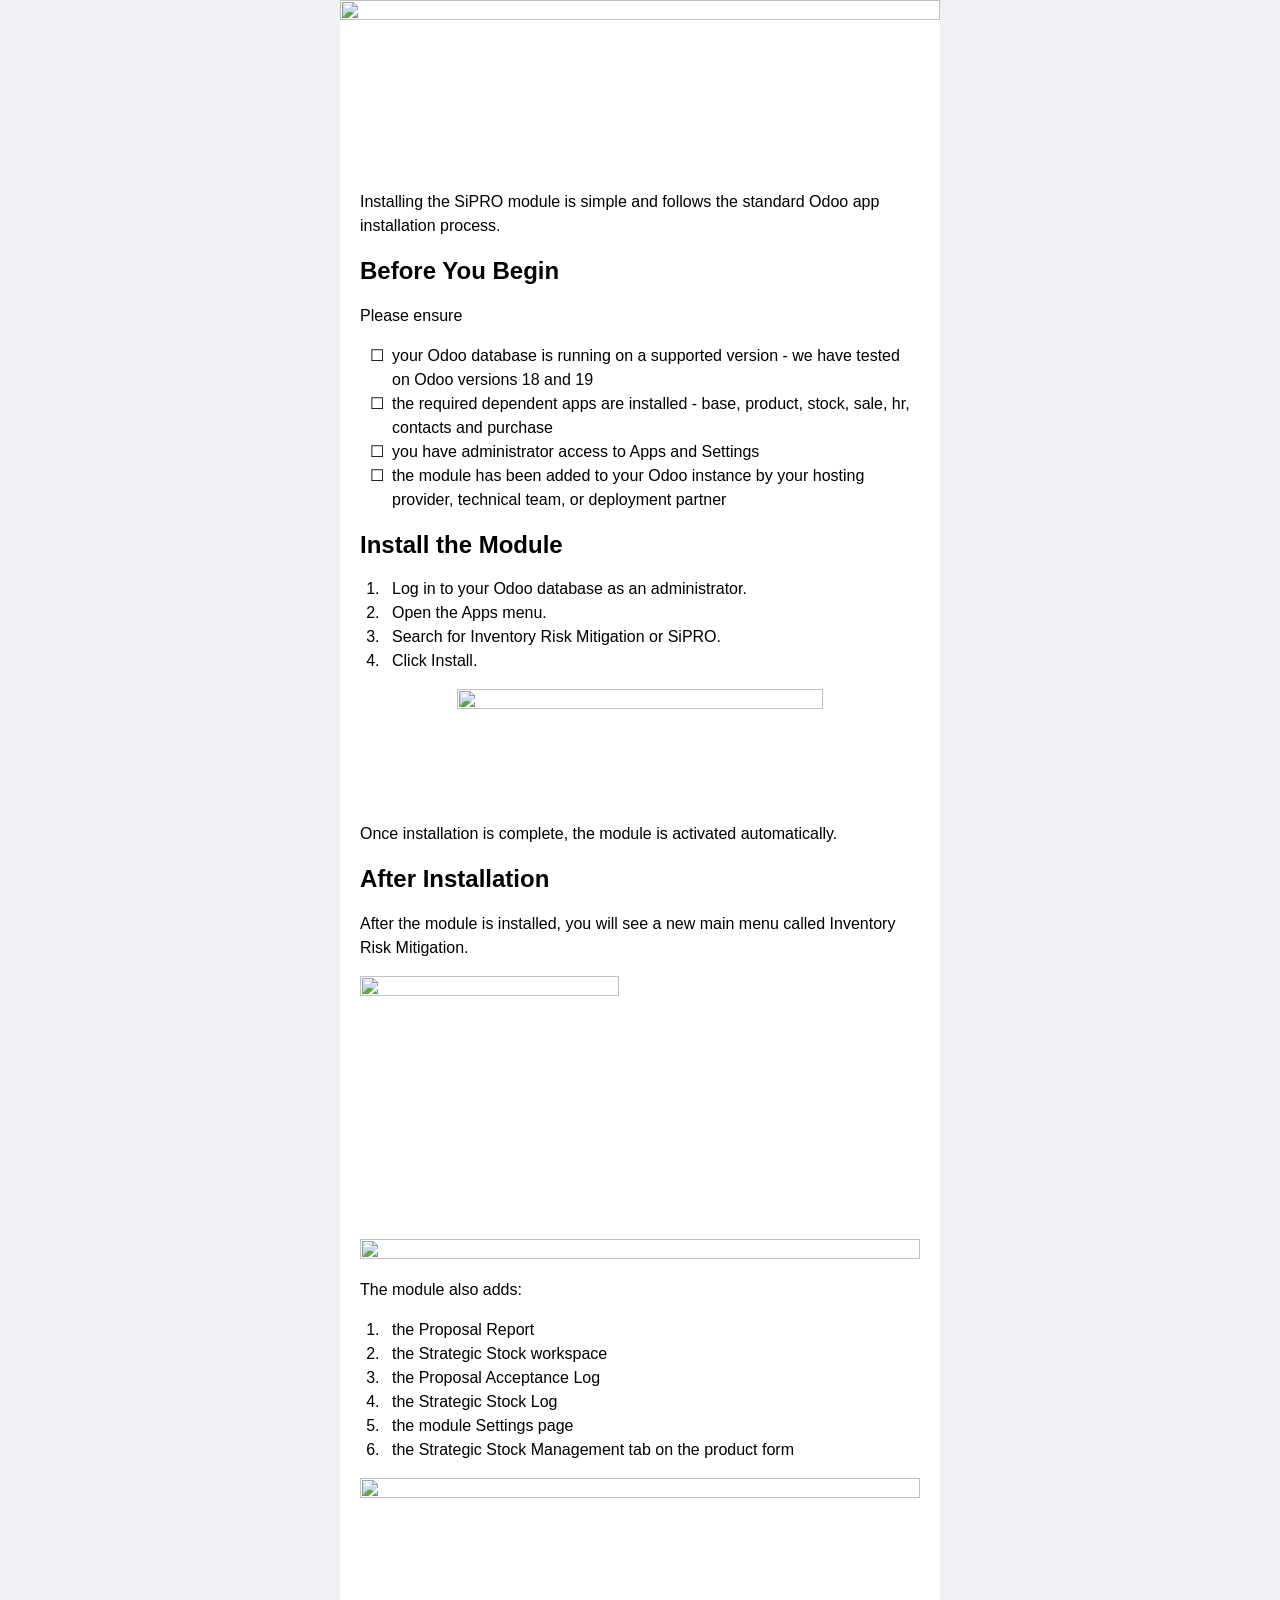
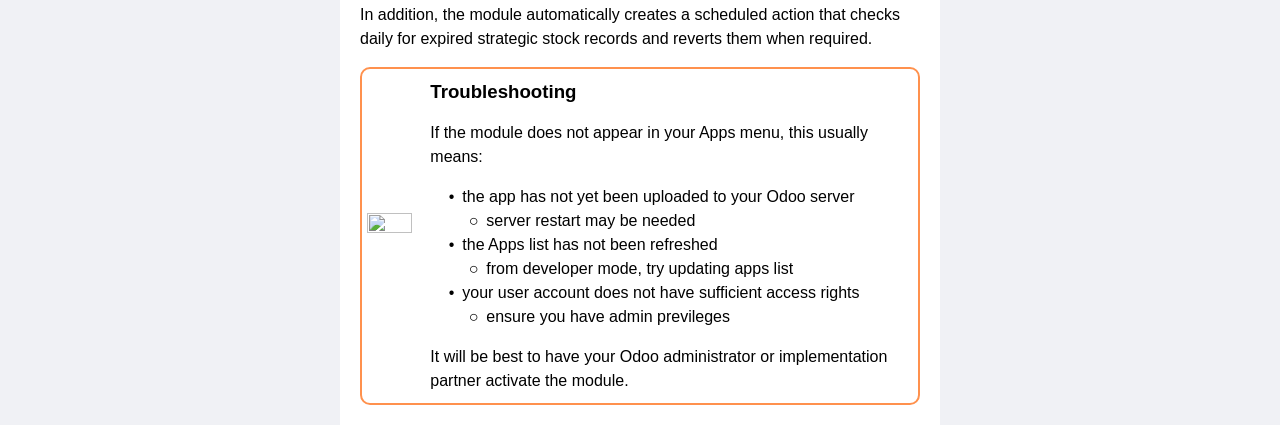
==== public/guides/installing_module_e/email.html @ 66ec364a "Rename product branding to SiPRO" ====
<!DOCTYPE html PUBLIC "-//W3C//DTD XHTML 1.0 Transitional//EN" "http://www.w3.org/TR/xhtml1/DTD/xhtml1-transitional.dtd"><html><head><meta name="viewport" content="width=device-width, initial-scale=1.0"><link rel="preload" as="image" href="images/2b8dc9aa21f59d697fc8548759fa8b4e.png"><link rel="preload" as="image" href="images/150babdbda40a6e8ee90a1a6f48cfea0.png"><link rel="preload" as="image" href="images/7f0f7cc68f9f8741a6f1b79963d22b7c.png"><link rel="preload" as="image" href="images/6cd52b0b4556d7bc89592489c4c16864.png"><link rel="preload" as="image" href="images/afed096a94f3c119e469cac077b98772.png"><link rel="preload" as="image" href="images/e63f691da85d1ae1e7b0eb950dd64ac6.gif"><meta http-equiv="Content-Type" content="text/html; charset=UTF-8"><meta name="format-detection" content="telephone=no, date=no, address=no, email=no"><meta name="x-apple-disable-message-reformatting"><meta name="keywords" content="DAHF43ki8vo, BADir1GGk30"><!--[if mso]><div>
                <noscript>
                  <xml>
                    <o:OfficeDocumentSettings>
                      <o:AllowPNG/>
                      <o:PixelsPerInch>96</o:PixelsPerInch>
                    </o:OfficeDocumentSettings>
                  </xml>
                </noscript></div><![endif]--><!--[if !mso]><!--><style>@media (max-width: 100px) {
        .layout-0 {
          display: none !important;
        }
      }
@media (max-width: 100px) and (min-width: 0px) {
        .layout-0-under-100 {
          display: table !important;
        }
      }</style><!--<![endif]--></head><body style="width:100%;-webkit-text-size-adjust:100%;text-size-adjust:100%;background-color:#f0f1f5;margin:0;padding:0"><table width="100%" border="0" cellpadding="0" cellspacing="0" bgcolor="#f0f1f5" style="background-color:#f0f1f5"><tbody><tr><td style="background-color:#f0f1f5"><!--[if mso]><center>
                    <table align="center" border="0" cellpadding="0" cellspacing="0" width="600">
                      <tbody>
                        <tr>
                          <td><![endif]--><table align="center" width="100%" border="0" cellpadding="0" cellspacing="0" role="presentation" style="max-width:600px;min-height:600px;margin:0 auto;background-color:#ffffff"><tbody><tr><td style="vertical-align:top"></td></tr><tr><td style="vertical-align:top"><table cellpadding="0" cellspacing="0" border="0" style="width:100%"><tbody><tr><td align="center"><table cellpadding="0" cellspacing="0" border="0" style="width:100%;max-width:600px"><tbody><tr><td style="width:100%;padding:0"><img src="images/2b8dc9aa21f59d697fc8548759fa8b4e.png" width="600" height="180" style="display:block;width:100%;height:auto;max-width:100%"></td></tr></tbody></table></td></tr></tbody></table></td></tr><tr><td style="vertical-align:top;padding:0px
           0px
           10px
           0px"><table align="center" width="100%" border="0" cellpadding="0" cellspacing="0" role="presentation"><tbody><tr><td style="padding:10px 0 10px 0;vertical-align:top"><table align="center" width="100%" border="0" cellpadding="0" cellspacing="0" role="presentation" style="color:#000;font-style:normal;font-weight:normal;font-size:16px;line-height:1.4;letter-spacing:0;text-align:left;direction:ltr;border-collapse:collapse;font-family:Arial, Helvetica, sans-serif;white-space:normal;word-wrap:break-word;word-break:break-word"><tbody><tr><td dir="ltr" style="font-size:16px;font-family:&quot;Canva Sans&quot;, Arial, Helvetica, sans-serif;white-space:pre-wrap;line-height:1.5;text-align:left;padding:0px 20px">Installing the SiPRO module is simple and follows the standard Odoo app installation process.<br></td></tr><tr><td style="font-size:0;height:16px" height="16">&nbsp;</td></tr><tr><td dir="ltr" style="font-size:24px;font-weight:700;font-family:&quot;Canva Sans&quot;, Arial, Helvetica, sans-serif;white-space:pre-wrap;text-align:left;padding:0px 20px">Before You Begin<br></td></tr><tr><td style="font-size:0;height:16px" height="16">&nbsp;</td></tr><tr><td dir="ltr" style="font-size:16px;font-family:&quot;Canva Sans&quot;, Arial, Helvetica, sans-serif;white-space:pre-wrap;line-height:1.5;text-align:left;padding:0px 20px">Please ensure<br></td></tr><tr><td style="font-size:0;height:16px" height="16">&nbsp;</td></tr><tr><td dir="ltr" style="line-height:1.5;text-align:left;padding:0px 20px;font-size:0"><table width="100%" cellpadding="0" cellspacing="0" style="border-collapse:collapse;font-family:Arial, Helvetica, sans-serif"><tbody><tr><td style="width:24px;vertical-align:top;padding-right:8px;text-align:right;white-space:nowrap"><span style="font-size:16px;color:#000;display:inline-block">☐︎</span></td><td style="font-size:16px;font-family:&quot;Canva Sans&quot;, Arial, Helvetica, sans-serif;white-space:pre-wrap;vertical-align:top">your Odoo database is running on a supported version - we have tested on Odoo versions 18 and 19<br></td></tr></tbody></table></td></tr><tr><td dir="ltr" style="line-height:1.5;text-align:left;padding:0px 20px;font-size:0"><table width="100%" cellpadding="0" cellspacing="0" style="border-collapse:collapse;font-family:Arial, Helvetica, sans-serif"><tbody><tr><td style="width:24px;vertical-align:top;padding-right:8px;text-align:right;white-space:nowrap"><span style="font-size:16px;color:#000;display:inline-block">☐︎</span></td><td style="font-size:16px;font-family:&quot;Canva Sans&quot;, Arial, Helvetica, sans-serif;white-space:pre-wrap;vertical-align:top">the required dependent apps are installed - base, product, stock, sale, hr, contacts and purchase<br></td></tr></tbody></table></td></tr><tr><td dir="ltr" style="line-height:1.5;text-align:left;padding:0px 20px;font-size:0"><table width="100%" cellpadding="0" cellspacing="0" style="border-collapse:collapse;font-family:Arial, Helvetica, sans-serif"><tbody><tr><td style="width:24px;vertical-align:top;padding-right:8px;text-align:right;white-space:nowrap"><span style="font-size:16px;color:#000;display:inline-block">☐︎</span></td><td style="font-size:16px;font-family:&quot;Canva Sans&quot;, Arial, Helvetica, sans-serif;white-space:pre-wrap;vertical-align:top">you have administrator access to Apps and Settings<br></td></tr></tbody></table></td></tr><tr><td dir="ltr" style="line-height:1.5;text-align:left;padding:0px 20px;font-size:0"><table width="100%" cellpadding="0" cellspacing="0" style="border-collapse:collapse;font-family:Arial, Helvetica, sans-serif"><tbody><tr><td style="width:24px;vertical-align:top;padding-right:8px;text-align:right;white-space:nowrap"><span style="font-size:16px;color:#000;display:inline-block">☐︎</span></td><td style="font-size:16px;font-family:&quot;Canva Sans&quot;, Arial, Helvetica, sans-serif;white-space:pre-wrap;vertical-align:top">the module has been added to your Odoo instance by your hosting provider, technical team, or deployment partner<br></td></tr></tbody></table></td></tr><tr><td style="font-size:0;height:16px" height="16">&nbsp;</td></tr><tr><td dir="ltr" style="font-size:24px;font-weight:700;font-family:&quot;Canva Sans&quot;, Arial, Helvetica, sans-serif;white-space:pre-wrap;text-align:left;padding:0px 20px">Install the Module<br></td></tr><tr><td style="font-size:0;height:16px" height="16">&nbsp;</td></tr><tr><td dir="ltr" style="line-height:1.5;text-align:left;padding:0px 20px;font-size:0"><table width="100%" cellpadding="0" cellspacing="0" style="border-collapse:collapse;font-family:Arial, Helvetica, sans-serif"><tbody><tr><td style="width:24px;vertical-align:top;padding-right:8px;text-align:right;white-space:nowrap"><span style="font-size:16px;color:#000;display:inline-block">1.&nbsp;</span></td><td style="font-size:16px;font-family:&quot;Canva Sans&quot;, Arial, Helvetica, sans-serif;white-space:pre-wrap;vertical-align:top">Log in to your Odoo database as an administrator.<br></td></tr></tbody></table></td></tr><tr><td dir="ltr" style="line-height:1.5;text-align:left;padding:0px 20px;font-size:0"><table width="100%" cellpadding="0" cellspacing="0" style="border-collapse:collapse;font-family:Arial, Helvetica, sans-serif"><tbody><tr><td style="width:24px;vertical-align:top;padding-right:8px;text-align:right;white-space:nowrap"><span style="font-size:16px;color:#000;display:inline-block">2.&nbsp;</span></td><td style="font-size:16px;font-family:&quot;Canva Sans&quot;, Arial, Helvetica, sans-serif;white-space:pre-wrap;vertical-align:top">Open the Apps menu.<br></td></tr></tbody></table></td></tr><tr><td dir="ltr" style="line-height:1.5;text-align:left;padding:0px 20px;font-size:0"><table width="100%" cellpadding="0" cellspacing="0" style="border-collapse:collapse;font-family:Arial, Helvetica, sans-serif"><tbody><tr><td style="width:24px;vertical-align:top;padding-right:8px;text-align:right;white-space:nowrap"><span style="font-size:16px;color:#000;display:inline-block">3.&nbsp;</span></td><td style="font-size:16px;font-family:&quot;Canva Sans&quot;, Arial, Helvetica, sans-serif;white-space:pre-wrap;vertical-align:top">Search for Inventory Risk Mitigation or SiPRO.<br></td></tr></tbody></table></td></tr><tr><td dir="ltr" style="line-height:1.5;text-align:left;padding:0px 20px;font-size:0"><table width="100%" cellpadding="0" cellspacing="0" style="border-collapse:collapse;font-family:Arial, Helvetica, sans-serif"><tbody><tr><td style="width:24px;vertical-align:top;padding-right:8px;text-align:right;white-space:nowrap"><span style="font-size:16px;color:#000;display:inline-block">4.&nbsp;</span></td><td style="font-size:16px;font-family:&quot;Canva Sans&quot;, Arial, Helvetica, sans-serif;white-space:pre-wrap;vertical-align:top">Click Install.<br></td></tr></tbody></table></td></tr><tr><td style="font-size:0;height:16px" height="16">&nbsp;</td></tr><tr><td style="padding:0px 20px"><table cellpadding="0" cellspacing="0" border="0" style="width:100%"><tbody><tr><td align="center"><table cellpadding="0" cellspacing="0" border="0" style="width:100%;max-width:366px"><tbody><tr><td style="width:100%;padding:20 0"><img src="images/150babdbda40a6e8ee90a1a6f48cfea0.png" width="366" height="117" style="display:block;width:100%;height:auto;max-width:100%"></td></tr></tbody></table></td></tr></tbody></table></td></tr><tr><td style="font-size:0;height:16px" height="16">&nbsp;</td></tr><tr><td dir="ltr" style="font-size:16px;font-family:&quot;Canva Sans&quot;, Arial, Helvetica, sans-serif;white-space:pre-wrap;line-height:1.5;text-align:left;padding:0px 20px">Once installation is complete, the module is activated automatically.<br></td></tr><tr><td style="font-size:0;height:16px" height="16">&nbsp;</td></tr><tr><td dir="ltr" style="font-size:24px;font-weight:700;font-family:&quot;Canva Sans&quot;, Arial, Helvetica, sans-serif;white-space:pre-wrap;text-align:left;padding:0px 20px">After Installation<br></td></tr><tr><td style="font-size:0;height:16px" height="16">&nbsp;</td></tr><tr><td dir="ltr" style="font-size:16px;font-family:&quot;Canva Sans&quot;, Arial, Helvetica, sans-serif;white-space:pre-wrap;line-height:1.5;text-align:left;padding:0px 20px">After the module is installed, you will see a new main menu called Inventory Risk Mitigation.<br></td></tr><tr><td style="font-size:0;height:16px" height="16">&nbsp;</td></tr><tr><td style="padding:0px 20px"><table cellpadding="0" cellspacing="0" border="0" style="width:100%"><tbody><tr><td align="left"><table cellpadding="0" cellspacing="0" border="0" style="width:100%;max-width:259px"><tbody><tr><td style="width:100%;padding:20 0"><img src="images/7f0f7cc68f9f8741a6f1b79963d22b7c.png" width="259" height="247" style="display:block;width:100%;height:auto;max-width:100%"></td></tr></tbody></table></td></tr></tbody></table></td></tr><tr><td style="font-size:0;height:16px" height="16">&nbsp;</td></tr><tr><td style="padding:0px 20px"><table cellpadding="0" cellspacing="0" border="0" style="width:100%"><tbody><tr><td align="center"><table cellpadding="0" cellspacing="0" border="0" style="width:100%;max-width:560px"><tbody><tr><td style="width:100%;padding:0"><img src="images/6cd52b0b4556d7bc89592489c4c16864.png" width="560" height="23" style="display:block;width:100%;height:auto;max-width:100%"></td></tr></tbody></table></td></tr></tbody></table></td></tr><tr><td style="font-size:0;height:16px" height="16">&nbsp;</td></tr><tr><td dir="ltr" style="font-size:16px;font-family:&quot;Canva Sans&quot;, Arial, Helvetica, sans-serif;white-space:pre-wrap;line-height:1.5;text-align:left;padding:0px 20px">The module also adds:<br></td></tr><tr><td style="font-size:0;height:16px" height="16">&nbsp;</td></tr><tr><td dir="ltr" style="line-height:1.5;text-align:left;padding:0px 20px;font-size:0"><table width="100%" cellpadding="0" cellspacing="0" style="border-collapse:collapse;font-family:Arial, Helvetica, sans-serif"><tbody><tr><td style="width:24px;vertical-align:top;padding-right:8px;text-align:right;white-space:nowrap"><span style="font-size:16px;color:#000;display:inline-block">1.&nbsp;</span></td><td style="font-size:16px;font-family:&quot;Canva Sans&quot;, Arial, Helvetica, sans-serif;white-space:pre-wrap;vertical-align:top">the Proposal Report<br></td></tr></tbody></table></td></tr><tr><td dir="ltr" style="line-height:1.5;text-align:left;padding:0px 20px;font-size:0"><table width="100%" cellpadding="0" cellspacing="0" style="border-collapse:collapse;font-family:Arial, Helvetica, sans-serif"><tbody><tr><td style="width:24px;vertical-align:top;padding-right:8px;text-align:right;white-space:nowrap"><span style="font-size:16px;color:#000;display:inline-block">2.&nbsp;</span></td><td style="font-size:16px;font-family:&quot;Canva Sans&quot;, Arial, Helvetica, sans-serif;white-space:pre-wrap;vertical-align:top">the Strategic Stock workspace<br></td></tr></tbody></table></td></tr><tr><td dir="ltr" style="line-height:1.5;text-align:left;padding:0px 20px;font-size:0"><table width="100%" cellpadding="0" cellspacing="0" style="border-collapse:collapse;font-family:Arial, Helvetica, sans-serif"><tbody><tr><td style="width:24px;vertical-align:top;padding-right:8px;text-align:right;white-space:nowrap"><span style="font-size:16px;color:#000;display:inline-block">3.&nbsp;</span></td><td style="font-size:16px;font-family:&quot;Canva Sans&quot;, Arial, Helvetica, sans-serif;white-space:pre-wrap;vertical-align:top">the Proposal Acceptance Log<br></td></tr></tbody></table></td></tr><tr><td dir="ltr" style="line-height:1.5;text-align:left;padding:0px 20px;font-size:0"><table width="100%" cellpadding="0" cellspacing="0" style="border-collapse:collapse;font-family:Arial, Helvetica, sans-serif"><tbody><tr><td style="width:24px;vertical-align:top;padding-right:8px;text-align:right;white-space:nowrap"><span style="font-size:16px;color:#000;display:inline-block">4.&nbsp;</span></td><td style="font-size:16px;font-family:&quot;Canva Sans&quot;, Arial, Helvetica, sans-serif;white-space:pre-wrap;vertical-align:top">the Strategic Stock Log<br></td></tr></tbody></table></td></tr><tr><td dir="ltr" style="line-height:1.5;text-align:left;padding:0px 20px;font-size:0"><table width="100%" cellpadding="0" cellspacing="0" style="border-collapse:collapse;font-family:Arial, Helvetica, sans-serif"><tbody><tr><td style="width:24px;vertical-align:top;padding-right:8px;text-align:right;white-space:nowrap"><span style="font-size:16px;color:#000;display:inline-block">5.&nbsp;</span></td><td style="font-size:16px;font-family:&quot;Canva Sans&quot;, Arial, Helvetica, sans-serif;white-space:pre-wrap;vertical-align:top">the module Settings page<br></td></tr></tbody></table></td></tr><tr><td dir="ltr" style="line-height:1.5;text-align:left;padding:0px 20px;font-size:0"><table width="100%" cellpadding="0" cellspacing="0" style="border-collapse:collapse;font-family:Arial, Helvetica, sans-serif"><tbody><tr><td style="width:24px;vertical-align:top;padding-right:8px;text-align:right;white-space:nowrap"><span style="font-size:16px;color:#000;display:inline-block">6.&nbsp;</span></td><td style="font-size:16px;font-family:&quot;Canva Sans&quot;, Arial, Helvetica, sans-serif;white-space:pre-wrap;vertical-align:top">the Strategic Stock Management tab on the product form<br></td></tr></tbody></table></td></tr><tr><td style="font-size:0;height:16px" height="16">&nbsp;</td></tr><tr><td style="padding:0px 20px"><table cellpadding="0" cellspacing="0" border="0" style="width:100%"><tbody><tr><td align="center"><table cellpadding="0" cellspacing="0" border="0" style="width:100%;max-width:560px"><tbody><tr><td style="width:100%;padding:0"><img src="images/afed096a94f3c119e469cac077b98772.png" width="560" height="109" style="display:block;width:100%;height:auto;max-width:100%"></td></tr></tbody></table></td></tr></tbody></table></td></tr><tr><td style="font-size:0;height:16px" height="16">&nbsp;</td></tr><tr><td dir="ltr" style="font-size:16px;font-family:&quot;Canva Sans&quot;, Arial, Helvetica, sans-serif;white-space:pre-wrap;line-height:1.5;text-align:left;padding:0px 20px">In addition, the module automatically creates a scheduled action that checks daily for expired strategic stock records and reverts them when required.<br></td></tr><tr><td style="font-size:0;height:16px" height="16">&nbsp;</td></tr><tr><td style="padding:0px 20px"><table border="0" cellpadding="0" cellspacing="0" class="layout-0" align="center" style="display:table;border-spacing:0px;border-collapse:separate;width:100%;max-width:100%;table-layout:fixed;margin:0 auto;border-top:2px solid #ff914d;border-bottom:2px solid #ff914d;border-left:2px solid #ff914d;border-right:2px solid #ff914d;border-top-left-radius:10px;border-top-right-radius:10px;border-bottom-left-radius:10px;border-bottom-right-radius:10px"><tbody><tr><td style="text-align:center"><table border="0" cellpadding="0" cellspacing="0" style="border-spacing:0px;border-collapse:separate;width:100%;max-width:560px;table-layout:fixed;margin:0 auto"><tbody><tr><td width="9.95%" style="width:9.95%;box-sizing:border-box;vertical-align:middle;border-top-left-radius:0;border-top-right-radius:0;border-bottom-left-radius:0;border-bottom-right-radius:0"><table border="0" cellpadding="0" cellspacing="0" style="border-spacing:0px;border-collapse:separate;width:100%;table-layout:fixed"><tbody><tr><td style="padding:5px"><table align="center" width="100%" border="0" cellpadding="0" cellspacing="0" role="presentation" style="color:#000;font-style:normal;font-weight:normal;font-size:16px;line-height:1.4;letter-spacing:0;text-align:left;direction:ltr;border-collapse:collapse;font-family:Arial, Helvetica, sans-serif;white-space:normal;word-wrap:break-word;word-break:break-word"><tbody><tr><td><table cellpadding="0" cellspacing="0" border="0" style="width:100%"><tbody><tr><td align="center"><table cellpadding="0" cellspacing="0" border="0" style="width:100%;max-width:46px"><tbody><tr><td style="width:100%;padding:0"><img src="images/e63f691da85d1ae1e7b0eb950dd64ac6.gif" width="46" height="46" style="display:block;width:100%;height:auto;max-width:100%"></td></tr></tbody></table></td></tr></tbody></table></td></tr></tbody></table></td></tr></tbody></table></td><td width="3" style="width:3px;box-sizing:border-box;font-size:0">&nbsp;</td><td width="89.52%" style="width:89.52%;box-sizing:border-box;vertical-align:middle;border-top-left-radius:0;border-top-right-radius:0;border-bottom-left-radius:0;border-bottom-right-radius:0"><table border="0" cellpadding="0" cellspacing="0" style="border-spacing:0px;border-collapse:separate;width:100%;table-layout:fixed"><tbody><tr><td style="padding:10px"><table align="center" width="100%" border="0" cellpadding="0" cellspacing="0" role="presentation" style="color:#000;font-style:normal;font-weight:normal;font-size:16px;line-height:1.4;letter-spacing:0;text-align:left;direction:ltr;border-collapse:collapse;font-family:Arial, Helvetica, sans-serif;white-space:normal;word-wrap:break-word;word-break:break-word"><tbody><tr><td dir="ltr" style="font-size:18.6667px;font-weight:700;font-family:&quot;Canva Sans&quot;, Arial, Helvetica, sans-serif;white-space:pre-wrap;text-align:left">Troubleshooting<br></td></tr><tr><td style="font-size:0;height:16px" height="16">&nbsp;</td></tr><tr><td dir="ltr" style="font-size:16px;font-family:&quot;Canva Sans&quot;, Arial, Helvetica, sans-serif;white-space:pre-wrap;line-height:1.5;text-align:left">If the module does not appear in your Apps menu, this usually means:<br></td></tr><tr><td style="font-size:0;height:16px" height="16">&nbsp;</td></tr><tr><td dir="ltr" style="line-height:1.5;text-align:left;font-size:0"><table width="100%" cellpadding="0" cellspacing="0" style="border-collapse:collapse;font-family:Arial, Helvetica, sans-serif"><tbody><tr><td style="width:24px;vertical-align:top;padding-right:8px;text-align:right;white-space:nowrap"><span style="font-size:16px;color:#000;display:inline-block">•</span></td><td style="font-size:16px;font-family:&quot;Canva Sans&quot;, Arial, Helvetica, sans-serif;white-space:pre-wrap;vertical-align:top">the app has not yet been uploaded to your Odoo server<br></td></tr></tbody></table></td></tr><tr><td dir="ltr" style="line-height:1.5;text-align:left;padding:0px 0px 0px 24px;font-size:0"><table width="100%" cellpadding="0" cellspacing="0" style="border-collapse:collapse;font-family:Arial, Helvetica, sans-serif"><tbody><tr><td style="width:24px;vertical-align:top;padding-right:8px;text-align:right;white-space:nowrap"><span style="font-size:16px;color:#000;display:inline-block">○</span></td><td style="font-size:16px;font-family:&quot;Canva Sans&quot;, Arial, Helvetica, sans-serif;white-space:pre-wrap;vertical-align:top">server restart may be needed<br></td></tr></tbody></table></td></tr><tr><td dir="ltr" style="line-height:1.5;text-align:left;font-size:0"><table width="100%" cellpadding="0" cellspacing="0" style="border-collapse:collapse;font-family:Arial, Helvetica, sans-serif"><tbody><tr><td style="width:24px;vertical-align:top;padding-right:8px;text-align:right;white-space:nowrap"><span style="font-size:16px;color:#000;display:inline-block">•</span></td><td style="font-size:16px;font-family:&quot;Canva Sans&quot;, Arial, Helvetica, sans-serif;white-space:pre-wrap;vertical-align:top">the Apps list has not been refreshed<br></td></tr></tbody></table></td></tr><tr><td dir="ltr" style="line-height:1.5;text-align:left;padding:0px 0px 0px 24px;font-size:0"><table width="100%" cellpadding="0" cellspacing="0" style="border-collapse:collapse;font-family:Arial, Helvetica, sans-serif"><tbody><tr><td style="width:24px;vertical-align:top;padding-right:8px;text-align:right;white-space:nowrap"><span style="font-size:16px;color:#000;display:inline-block">○</span></td><td style="font-size:16px;font-family:&quot;Canva Sans&quot;, Arial, Helvetica, sans-serif;white-space:pre-wrap;vertical-align:top">from developer mode, try updating apps list<br></td></tr></tbody></table></td></tr><tr><td dir="ltr" style="line-height:1.5;text-align:left;font-size:0"><table width="100%" cellpadding="0" cellspacing="0" style="border-collapse:collapse;font-family:Arial, Helvetica, sans-serif"><tbody><tr><td style="width:24px;vertical-align:top;padding-right:8px;text-align:right;white-space:nowrap"><span style="font-size:16px;color:#000;display:inline-block">•</span></td><td style="font-size:16px;font-family:&quot;Canva Sans&quot;, Arial, Helvetica, sans-serif;white-space:pre-wrap;vertical-align:top">your user account does not have sufficient access rights<br></td></tr></tbody></table></td></tr><tr><td dir="ltr" style="line-height:1.5;text-align:left;padding:0px 0px 0px 24px;font-size:0"><table width="100%" cellpadding="0" cellspacing="0" style="border-collapse:collapse;font-family:Arial, Helvetica, sans-serif"><tbody><tr><td style="width:24px;vertical-align:top;padding-right:8px;text-align:right;white-space:nowrap"><span style="font-size:16px;color:#000;display:inline-block">○</span></td><td style="font-size:16px;font-family:&quot;Canva Sans&quot;, Arial, Helvetica, sans-serif;white-space:pre-wrap;vertical-align:top">ensure you have admin previleges<br></td></tr></tbody></table></td></tr><tr><td style="font-size:0;height:16px" height="16">&nbsp;</td></tr><tr><td dir="ltr" style="font-size:16px;font-family:&quot;Canva Sans&quot;, Arial, Helvetica, sans-serif;white-space:pre-wrap;line-height:1.5;text-align:left">It will be best to have your Odoo administrator or implementation partner activate the module.<br></td></tr></tbody></table></td></tr></tbody></table></td></tr></tbody></table></td></tr></tbody></table><!--[if !mso]><!--><table border="0" cellpadding="0" cellspacing="0" class="layout-0-under-100" align="center" style="display:none;border-spacing:0px;border-collapse:separate;width:100%;max-width:100%;table-layout:fixed;margin:0 auto;border-top:2px solid #ff914d;border-bottom:2px solid #ff914d;border-left:2px solid #ff914d;border-right:2px solid #ff914d;border-top-left-radius:10px;border-top-right-radius:10px;border-bottom-left-radius:10px;border-bottom-right-radius:10px"><tbody><tr><td style="text-align:center"><table border="0" cellpadding="0" cellspacing="0" style="border-spacing:0px;border-collapse:separate;width:100%;max-width:100px;table-layout:fixed;margin:0 auto"><tbody><tr><td width="100.00%" style="width:100.00%;box-sizing:border-box;vertical-align:middle;border-top-left-radius:0;border-top-right-radius:0;border-bottom-left-radius:0;border-bottom-right-radius:0"><table border="0" cellpadding="0" cellspacing="0" style="border-spacing:0px;border-collapse:separate;width:100%;table-layout:fixed"><tbody><tr><td style="padding:5px"><table align="center" width="100%" border="0" cellpadding="0" cellspacing="0" role="presentation" style="color:#000;font-style:normal;font-weight:normal;font-size:16px;line-height:1.4;letter-spacing:0;text-align:left;direction:ltr;border-collapse:collapse;font-family:Arial, Helvetica, sans-serif;white-space:normal;word-wrap:break-word;word-break:break-word"><tbody><tr><td><table cellpadding="0" cellspacing="0" border="0" style="width:100%"><tbody><tr><td align="center"><table cellpadding="0" cellspacing="0" border="0" style="width:100%;max-width:90px"><tbody><tr><td style="width:100%;padding:0"><img src="images/e63f691da85d1ae1e7b0eb950dd64ac6.gif" width="90" height="90" style="display:block;width:100%;height:auto;max-width:100%"></td></tr></tbody></table></td></tr></tbody></table></td></tr></tbody></table></td></tr></tbody></table></td></tr><tr><td style="font-size:0;height:3px" height="3">&nbsp;</td></tr><tr><td width="100.00%" style="width:100.00%;box-sizing:border-box;vertical-align:middle;border-top-left-radius:0;border-top-right-radius:0;border-bottom-left-radius:0;border-bottom-right-radius:0"><table border="0" cellpadding="0" cellspacing="0" style="border-spacing:0px;border-collapse:separate;width:100%;table-layout:fixed"><tbody><tr><td style="padding:10px"><table align="center" width="100%" border="0" cellpadding="0" cellspacing="0" role="presentation" style="color:#000;font-style:normal;font-weight:normal;font-size:16px;line-height:1.4;letter-spacing:0;text-align:left;direction:ltr;border-collapse:collapse;font-family:Arial, Helvetica, sans-serif;white-space:normal;word-wrap:break-word;word-break:break-word"><tbody><tr><td dir="ltr" style="font-size:18.6667px;font-weight:700;font-family:&quot;Canva Sans&quot;, Arial, Helvetica, sans-serif;white-space:pre-wrap;text-align:left">Troubleshooting<br></td></tr><tr><td style="font-size:0;height:16px" height="16">&nbsp;</td></tr><tr><td dir="ltr" style="font-size:16px;font-family:&quot;Canva Sans&quot;, Arial, Helvetica, sans-serif;white-space:pre-wrap;line-height:1.5;text-align:left">If the module does not appear in your Apps menu, this usually means:<br></td></tr><tr><td style="font-size:0;height:16px" height="16">&nbsp;</td></tr><tr><td dir="ltr" style="line-height:1.5;text-align:left;font-size:0"><table width="100%" cellpadding="0" cellspacing="0" style="border-collapse:collapse;font-family:Arial, Helvetica, sans-serif"><tbody><tr><td style="width:24px;vertical-align:top;padding-right:8px;text-align:right;white-space:nowrap"><span style="font-size:16px;color:#000;display:inline-block">•</span></td><td style="font-size:16px;font-family:&quot;Canva Sans&quot;, Arial, Helvetica, sans-serif;white-space:pre-wrap;vertical-align:top">the app has not yet been uploaded to your Odoo server<br></td></tr></tbody></table></td></tr><tr><td dir="ltr" style="line-height:1.5;text-align:left;padding:0px 0px 0px 24px;font-size:0"><table width="100%" cellpadding="0" cellspacing="0" style="border-collapse:collapse;font-family:Arial, Helvetica, sans-serif"><tbody><tr><td style="width:24px;vertical-align:top;padding-right:8px;text-align:right;white-space:nowrap"><span style="font-size:16px;color:#000;display:inline-block">○</span></td><td style="font-size:16px;font-family:&quot;Canva Sans&quot;, Arial, Helvetica, sans-serif;white-space:pre-wrap;vertical-align:top">server restart may be needed<br></td></tr></tbody></table></td></tr><tr><td dir="ltr" style="line-height:1.5;text-align:left;font-size:0"><table width="100%" cellpadding="0" cellspacing="0" style="border-collapse:collapse;font-family:Arial, Helvetica, sans-serif"><tbody><tr><td style="width:24px;vertical-align:top;padding-right:8px;text-align:right;white-space:nowrap"><span style="font-size:16px;color:#000;display:inline-block">•</span></td><td style="font-size:16px;font-family:&quot;Canva Sans&quot;, Arial, Helvetica, sans-serif;white-space:pre-wrap;vertical-align:top">the Apps list has not been refreshed<br></td></tr></tbody></table></td></tr><tr><td dir="ltr" style="line-height:1.5;text-align:left;padding:0px 0px 0px 24px;font-size:0"><table width="100%" cellpadding="0" cellspacing="0" style="border-collapse:collapse;font-family:Arial, Helvetica, sans-serif"><tbody><tr><td style="width:24px;vertical-align:top;padding-right:8px;text-align:right;white-space:nowrap"><span style="font-size:16px;color:#000;display:inline-block">○</span></td><td style="font-size:16px;font-family:&quot;Canva Sans&quot;, Arial, Helvetica, sans-serif;white-space:pre-wrap;vertical-align:top">from developer mode, try updating apps list<br></td></tr></tbody></table></td></tr><tr><td dir="ltr" style="line-height:1.5;text-align:left;font-size:0"><table width="100%" cellpadding="0" cellspacing="0" style="border-collapse:collapse;font-family:Arial, Helvetica, sans-serif"><tbody><tr><td style="width:24px;vertical-align:top;padding-right:8px;text-align:right;white-space:nowrap"><span style="font-size:16px;color:#000;display:inline-block">•</span></td><td style="font-size:16px;font-family:&quot;Canva Sans&quot;, Arial, Helvetica, sans-serif;white-space:pre-wrap;vertical-align:top">your user account does not have sufficient access rights<br></td></tr></tbody></table></td></tr><tr><td dir="ltr" style="line-height:1.5;text-align:left;padding:0px 0px 0px 24px;font-size:0"><table width="100%" cellpadding="0" cellspacing="0" style="border-collapse:collapse;font-family:Arial, Helvetica, sans-serif"><tbody><tr><td style="width:24px;vertical-align:top;padding-right:8px;text-align:right;white-space:nowrap"><span style="font-size:16px;color:#000;display:inline-block">○</span></td><td style="font-size:16px;font-family:&quot;Canva Sans&quot;, Arial, Helvetica, sans-serif;white-space:pre-wrap;vertical-align:top">ensure you have admin previleges<br></td></tr></tbody></table></td></tr><tr><td style="font-size:0;height:16px" height="16">&nbsp;</td></tr><tr><td dir="ltr" style="font-size:16px;font-family:&quot;Canva Sans&quot;, Arial, Helvetica, sans-serif;white-space:pre-wrap;line-height:1.5;text-align:left">It will be best to have your Odoo administrator or implementation partner activate the module.<br></td></tr></tbody></table></td></tr></tbody></table></td></tr></tbody></table></td></tr></tbody></table><!--<![endif]--></td></tr></tbody></table></td></tr></tbody></table></td></tr><tr><td height="100%" style="height:100%;font-size:0;line-height:0" aria-hidden="true">&nbsp;</td></tr></tbody></table><!--[if mso]></td>
                </tr>
              </tbody>
            </table>
          </center><![endif]--></td></tr></tbody></table></body></html>
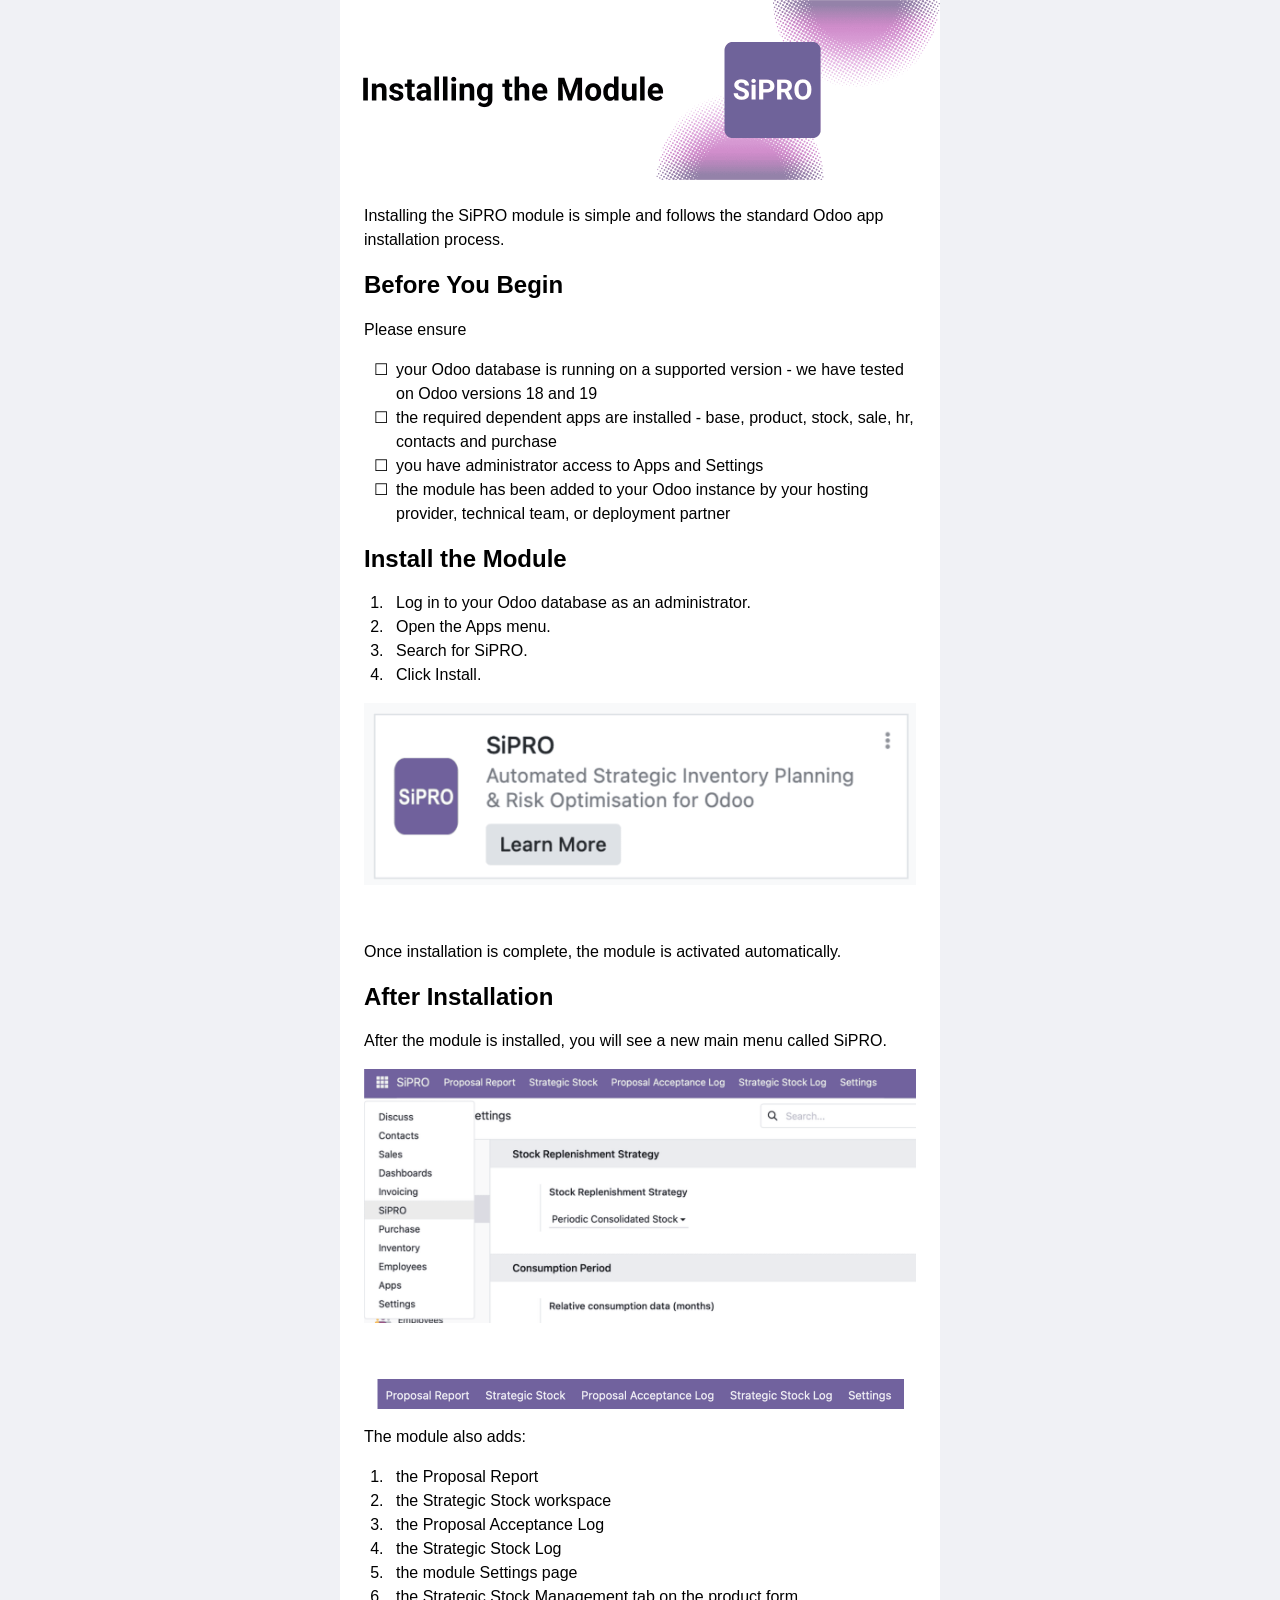
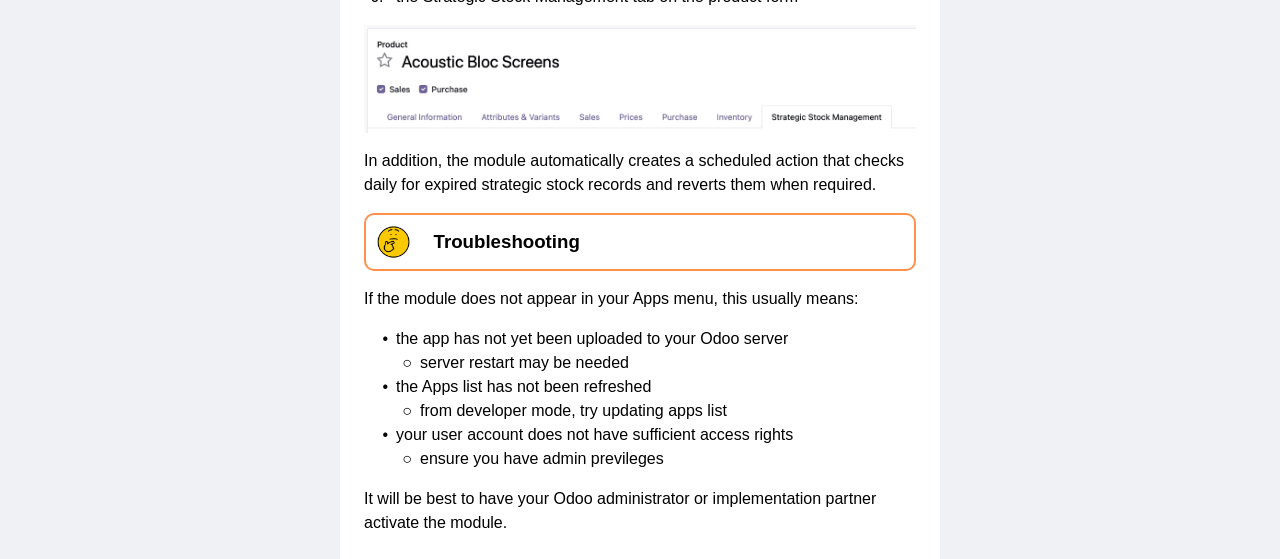
==== commit cb5c5597: "Pages update" ====
--- a/public/guides/installing_module_e/email.html
+++ b/public/guides/installing_module_e/email.html
@@ -1,6 +1,9 @@
-<!DOCTYPE html PUBLIC "-//W3C//DTD XHTML 1.0 Transitional//EN" "http://www.w3.org/TR/xhtml1/DTD/xhtml1-transitional.dtd"><html><head><meta name="viewport" content="width=device-width, initial-scale=1.0"><link rel="preload" as="image" href="images/2b8dc9aa21f59d697fc8548759fa8b4e.png"><link rel="preload" as="image" href="images/150babdbda40a6e8ee90a1a6f48cfea0.png"><link rel="preload" as="image" href="images/7f0f7cc68f9f8741a6f1b79963d22b7c.png"><link rel="preload" as="image" href="images/6cd52b0b4556d7bc89592489c4c16864.png"><link rel="preload" as="image" href="images/afed096a94f3c119e469cac077b98772.png"><link rel="preload" as="image" href="images/e63f691da85d1ae1e7b0eb950dd64ac6.gif"><meta http-equiv="Content-Type" content="text/html; charset=UTF-8"><meta name="format-detection" content="telephone=no, date=no, address=no, email=no"><meta name="x-apple-disable-message-reformatting"><meta name="keywords" content="DAHF43ki8vo, BADir1GGk30"><!--[if mso]><div>
+<!DOCTYPE html PUBLIC "-//W3C//DTD XHTML 1.0 Transitional//EN" "http://www.w3.org/TR/xhtml1/DTD/xhtml1-transitional.dtd"><html xmlns:v="urn:schemas-microsoft-com:vml" xmlns:o="urn:schemas-microsoft-com:office:office"><head><meta name="viewport" content="width=device-width, initial-scale=1.0"><link rel="preload" as="image" href="images/7e95cec1e36580f4cf34b4f81e393dfe.png"><link rel="preload" as="image" href="images/46b0b8d362db74877808ca9bfd036bf9.png"><link rel="preload" as="image" href="images/5428490ad2f965f5a055e0e3b3eb6571.png"><link rel="preload" as="image" href="images/f2d1b5c0ec391f86da1f1192566896b1.png"><link rel="preload" as="image" href="images/c6279557d65bba5744faa094dc0c6b61.png"><link rel="preload" as="image" href="images/e315c0b6b063087723ac6f146ac8a08a.gif"><meta http-equiv="Content-Type" content="text/html; charset=UTF-8"><meta name="format-detection" content="telephone=no, date=no, address=no, email=no"><meta name="x-apple-disable-message-reformatting"><meta name="keywords" content="DAHImvUGxUU, BADir1GGk30"><style>body{margin:0;padding:0}table{mso-table-lspace:0;mso-table-rspace:0}p,span,h1,h2,h3,h4,h5,h6{margin:0;padding:0}p{line-height:inherit}a[x-apple-data-detectors]{color:inherit!important;text-decoration:inherit!important}#MessageViewBody a{color:inherit;text-decoration:none}img+div{display:none}</style><!--[if mso]><div>
                 <noscript>
                   <xml>
+                    <w:WordDocument xmlns:w="urn:schemas-microsoft-com:office:word">
+                      <w:DontUseAdvancedTypographyReadingMail/>
+                    </w:WordDocument>
                     <o:OfficeDocumentSettings>
                       <o:AllowPNG/>
                       <o:PixelsPerInch>96</o:PixelsPerInch>
@@ -15,14 +18,14 @@
         .layout-0-under-100 {
           display: table !important;
         }
-      }</style><!--<![endif]--></head><body style="width:100%;-webkit-text-size-adjust:100%;text-size-adjust:100%;background-color:#f0f1f5;margin:0;padding:0"><table width="100%" border="0" cellpadding="0" cellspacing="0" bgcolor="#f0f1f5" style="background-color:#f0f1f5"><tbody><tr><td style="background-color:#f0f1f5"><!--[if mso]><center>
+      }</style><!--<![endif]--><style>@media(max-width:550px){.ers-fs-187{font-size:17.4px!important}.ers-fs-240{font-size:20px!important}}</style></head><body style="width:100%;-webkit-text-size-adjust:100%;text-size-adjust:100%;background-color:#f0f1f5;margin:0;padding:0"><table width="100%" border="0" cellpadding="0" cellspacing="0" bgcolor="#f0f1f5" style="background-color:#f0f1f5"><tbody><tr><td style="background-color:#f0f1f5"><!--[if mso]><center>
                     <table align="center" border="0" cellpadding="0" cellspacing="0" width="600">
                       <tbody>
                         <tr>
-                          <td><![endif]--><table align="center" width="100%" border="0" cellpadding="0" cellspacing="0" role="presentation" style="max-width:600px;min-height:600px;margin:0 auto;background-color:#ffffff"><tbody><tr><td style="vertical-align:top"></td></tr><tr><td style="vertical-align:top"><table cellpadding="0" cellspacing="0" border="0" style="width:100%"><tbody><tr><td align="center"><table cellpadding="0" cellspacing="0" border="0" style="width:100%;max-width:600px"><tbody><tr><td style="width:100%;padding:0"><img src="images/2b8dc9aa21f59d697fc8548759fa8b4e.png" width="600" height="180" style="display:block;width:100%;height:auto;max-width:100%"></td></tr></tbody></table></td></tr></tbody></table></td></tr><tr><td style="vertical-align:top;padding:0px
+                          <td><![endif]--><table align="center" width="100%" border="0" cellpadding="0" cellspacing="0" role="presentation" style="max-width:600px;min-height:600px;margin:0 auto;background-color:#ffffff"><tbody><tr><td style="vertical-align:top"></td></tr><tr><td style="vertical-align:top"><table cellpadding="0" cellspacing="0" border="0" style="width:100%"><tbody><tr><td align="center"><table cellpadding="0" cellspacing="0" border="0" style="width:100%;max-width:600px"><tbody><tr><td style="width:100%;padding:0"><img src="images/7e95cec1e36580f4cf34b4f81e393dfe.png" width="600" height="180" style="display:block;width:100%;height:auto;max-width:100%"></td></tr></tbody></table></td></tr></tbody></table></td></tr><tr><td style="vertical-align:top;padding:0px
            0px
-           10px
-           0px"><table align="center" width="100%" border="0" cellpadding="0" cellspacing="0" role="presentation"><tbody><tr><td style="padding:10px 0 10px 0;vertical-align:top"><table align="center" width="100%" border="0" cellpadding="0" cellspacing="0" role="presentation" style="color:#000;font-style:normal;font-weight:normal;font-size:16px;line-height:1.4;letter-spacing:0;text-align:left;direction:ltr;border-collapse:collapse;font-family:Arial, Helvetica, sans-serif;white-space:normal;word-wrap:break-word;word-break:break-word"><tbody><tr><td dir="ltr" style="font-size:16px;font-family:&quot;Canva Sans&quot;, Arial, Helvetica, sans-serif;white-space:pre-wrap;line-height:1.5;text-align:left;padding:0px 20px">Installing the SiPRO module is simple and follows the standard Odoo app installation process.<br></td></tr><tr><td style="font-size:0;height:16px" height="16">&nbsp;</td></tr><tr><td dir="ltr" style="font-size:24px;font-weight:700;font-family:&quot;Canva Sans&quot;, Arial, Helvetica, sans-serif;white-space:pre-wrap;text-align:left;padding:0px 20px">Before You Begin<br></td></tr><tr><td style="font-size:0;height:16px" height="16">&nbsp;</td></tr><tr><td dir="ltr" style="font-size:16px;font-family:&quot;Canva Sans&quot;, Arial, Helvetica, sans-serif;white-space:pre-wrap;line-height:1.5;text-align:left;padding:0px 20px">Please ensure<br></td></tr><tr><td style="font-size:0;height:16px" height="16">&nbsp;</td></tr><tr><td dir="ltr" style="line-height:1.5;text-align:left;padding:0px 20px;font-size:0"><table width="100%" cellpadding="0" cellspacing="0" style="border-collapse:collapse;font-family:Arial, Helvetica, sans-serif"><tbody><tr><td style="width:24px;vertical-align:top;padding-right:8px;text-align:right;white-space:nowrap"><span style="font-size:16px;color:#000;display:inline-block">☐︎</span></td><td style="font-size:16px;font-family:&quot;Canva Sans&quot;, Arial, Helvetica, sans-serif;white-space:pre-wrap;vertical-align:top">your Odoo database is running on a supported version - we have tested on Odoo versions 18 and 19<br></td></tr></tbody></table></td></tr><tr><td dir="ltr" style="line-height:1.5;text-align:left;padding:0px 20px;font-size:0"><table width="100%" cellpadding="0" cellspacing="0" style="border-collapse:collapse;font-family:Arial, Helvetica, sans-serif"><tbody><tr><td style="width:24px;vertical-align:top;padding-right:8px;text-align:right;white-space:nowrap"><span style="font-size:16px;color:#000;display:inline-block">☐︎</span></td><td style="font-size:16px;font-family:&quot;Canva Sans&quot;, Arial, Helvetica, sans-serif;white-space:pre-wrap;vertical-align:top">the required dependent apps are installed - base, product, stock, sale, hr, contacts and purchase<br></td></tr></tbody></table></td></tr><tr><td dir="ltr" style="line-height:1.5;text-align:left;padding:0px 20px;font-size:0"><table width="100%" cellpadding="0" cellspacing="0" style="border-collapse:collapse;font-family:Arial, Helvetica, sans-serif"><tbody><tr><td style="width:24px;vertical-align:top;padding-right:8px;text-align:right;white-space:nowrap"><span style="font-size:16px;color:#000;display:inline-block">☐︎</span></td><td style="font-size:16px;font-family:&quot;Canva Sans&quot;, Arial, Helvetica, sans-serif;white-space:pre-wrap;vertical-align:top">you have administrator access to Apps and Settings<br></td></tr></tbody></table></td></tr><tr><td dir="ltr" style="line-height:1.5;text-align:left;padding:0px 20px;font-size:0"><table width="100%" cellpadding="0" cellspacing="0" style="border-collapse:collapse;font-family:Arial, Helvetica, sans-serif"><tbody><tr><td style="width:24px;vertical-align:top;padding-right:8px;text-align:right;white-space:nowrap"><span style="font-size:16px;color:#000;display:inline-block">☐︎</span></td><td style="font-size:16px;font-family:&quot;Canva Sans&quot;, Arial, Helvetica, sans-serif;white-space:pre-wrap;vertical-align:top">the module has been added to your Odoo instance by your hosting provider, technical team, or deployment partner<br></td></tr></tbody></table></td></tr><tr><td style="font-size:0;height:16px" height="16">&nbsp;</td></tr><tr><td dir="ltr" style="font-size:24px;font-weight:700;font-family:&quot;Canva Sans&quot;, Arial, Helvetica, sans-serif;white-space:pre-wrap;text-align:left;padding:0px 20px">Install the Module<br></td></tr><tr><td style="font-size:0;height:16px" height="16">&nbsp;</td></tr><tr><td dir="ltr" style="line-height:1.5;text-align:left;padding:0px 20px;font-size:0"><table width="100%" cellpadding="0" cellspacing="0" style="border-collapse:collapse;font-family:Arial, Helvetica, sans-serif"><tbody><tr><td style="width:24px;vertical-align:top;padding-right:8px;text-align:right;white-space:nowrap"><span style="font-size:16px;color:#000;display:inline-block">1.&nbsp;</span></td><td style="font-size:16px;font-family:&quot;Canva Sans&quot;, Arial, Helvetica, sans-serif;white-space:pre-wrap;vertical-align:top">Log in to your Odoo database as an administrator.<br></td></tr></tbody></table></td></tr><tr><td dir="ltr" style="line-height:1.5;text-align:left;padding:0px 20px;font-size:0"><table width="100%" cellpadding="0" cellspacing="0" style="border-collapse:collapse;font-family:Arial, Helvetica, sans-serif"><tbody><tr><td style="width:24px;vertical-align:top;padding-right:8px;text-align:right;white-space:nowrap"><span style="font-size:16px;color:#000;display:inline-block">2.&nbsp;</span></td><td style="font-size:16px;font-family:&quot;Canva Sans&quot;, Arial, Helvetica, sans-serif;white-space:pre-wrap;vertical-align:top">Open the Apps menu.<br></td></tr></tbody></table></td></tr><tr><td dir="ltr" style="line-height:1.5;text-align:left;padding:0px 20px;font-size:0"><table width="100%" cellpadding="0" cellspacing="0" style="border-collapse:collapse;font-family:Arial, Helvetica, sans-serif"><tbody><tr><td style="width:24px;vertical-align:top;padding-right:8px;text-align:right;white-space:nowrap"><span style="font-size:16px;color:#000;display:inline-block">3.&nbsp;</span></td><td style="font-size:16px;font-family:&quot;Canva Sans&quot;, Arial, Helvetica, sans-serif;white-space:pre-wrap;vertical-align:top">Search for Inventory Risk Mitigation or SiPRO.<br></td></tr></tbody></table></td></tr><tr><td dir="ltr" style="line-height:1.5;text-align:left;padding:0px 20px;font-size:0"><table width="100%" cellpadding="0" cellspacing="0" style="border-collapse:collapse;font-family:Arial, Helvetica, sans-serif"><tbody><tr><td style="width:24px;vertical-align:top;padding-right:8px;text-align:right;white-space:nowrap"><span style="font-size:16px;color:#000;display:inline-block">4.&nbsp;</span></td><td style="font-size:16px;font-family:&quot;Canva Sans&quot;, Arial, Helvetica, sans-serif;white-space:pre-wrap;vertical-align:top">Click Install.<br></td></tr></tbody></table></td></tr><tr><td style="font-size:0;height:16px" height="16">&nbsp;</td></tr><tr><td style="padding:0px 20px"><table cellpadding="0" cellspacing="0" border="0" style="width:100%"><tbody><tr><td align="center"><table cellpadding="0" cellspacing="0" border="0" style="width:100%;max-width:366px"><tbody><tr><td style="width:100%;padding:20 0"><img src="images/150babdbda40a6e8ee90a1a6f48cfea0.png" width="366" height="117" style="display:block;width:100%;height:auto;max-width:100%"></td></tr></tbody></table></td></tr></tbody></table></td></tr><tr><td style="font-size:0;height:16px" height="16">&nbsp;</td></tr><tr><td dir="ltr" style="font-size:16px;font-family:&quot;Canva Sans&quot;, Arial, Helvetica, sans-serif;white-space:pre-wrap;line-height:1.5;text-align:left;padding:0px 20px">Once installation is complete, the module is activated automatically.<br></td></tr><tr><td style="font-size:0;height:16px" height="16">&nbsp;</td></tr><tr><td dir="ltr" style="font-size:24px;font-weight:700;font-family:&quot;Canva Sans&quot;, Arial, Helvetica, sans-serif;white-space:pre-wrap;text-align:left;padding:0px 20px">After Installation<br></td></tr><tr><td style="font-size:0;height:16px" height="16">&nbsp;</td></tr><tr><td dir="ltr" style="font-size:16px;font-family:&quot;Canva Sans&quot;, Arial, Helvetica, sans-serif;white-space:pre-wrap;line-height:1.5;text-align:left;padding:0px 20px">After the module is installed, you will see a new main menu called Inventory Risk Mitigation.<br></td></tr><tr><td style="font-size:0;height:16px" height="16">&nbsp;</td></tr><tr><td style="padding:0px 20px"><table cellpadding="0" cellspacing="0" border="0" style="width:100%"><tbody><tr><td align="left"><table cellpadding="0" cellspacing="0" border="0" style="width:100%;max-width:259px"><tbody><tr><td style="width:100%;padding:20 0"><img src="images/7f0f7cc68f9f8741a6f1b79963d22b7c.png" width="259" height="247" style="display:block;width:100%;height:auto;max-width:100%"></td></tr></tbody></table></td></tr></tbody></table></td></tr><tr><td style="font-size:0;height:16px" height="16">&nbsp;</td></tr><tr><td style="padding:0px 20px"><table cellpadding="0" cellspacing="0" border="0" style="width:100%"><tbody><tr><td align="center"><table cellpadding="0" cellspacing="0" border="0" style="width:100%;max-width:560px"><tbody><tr><td style="width:100%;padding:0"><img src="images/6cd52b0b4556d7bc89592489c4c16864.png" width="560" height="23" style="display:block;width:100%;height:auto;max-width:100%"></td></tr></tbody></table></td></tr></tbody></table></td></tr><tr><td style="font-size:0;height:16px" height="16">&nbsp;</td></tr><tr><td dir="ltr" style="font-size:16px;font-family:&quot;Canva Sans&quot;, Arial, Helvetica, sans-serif;white-space:pre-wrap;line-height:1.5;text-align:left;padding:0px 20px">The module also adds:<br></td></tr><tr><td style="font-size:0;height:16px" height="16">&nbsp;</td></tr><tr><td dir="ltr" style="line-height:1.5;text-align:left;padding:0px 20px;font-size:0"><table width="100%" cellpadding="0" cellspacing="0" style="border-collapse:collapse;font-family:Arial, Helvetica, sans-serif"><tbody><tr><td style="width:24px;vertical-align:top;padding-right:8px;text-align:right;white-space:nowrap"><span style="font-size:16px;color:#000;display:inline-block">1.&nbsp;</span></td><td style="font-size:16px;font-family:&quot;Canva Sans&quot;, Arial, Helvetica, sans-serif;white-space:pre-wrap;vertical-align:top">the Proposal Report<br></td></tr></tbody></table></td></tr><tr><td dir="ltr" style="line-height:1.5;text-align:left;padding:0px 20px;font-size:0"><table width="100%" cellpadding="0" cellspacing="0" style="border-collapse:collapse;font-family:Arial, Helvetica, sans-serif"><tbody><tr><td style="width:24px;vertical-align:top;padding-right:8px;text-align:right;white-space:nowrap"><span style="font-size:16px;color:#000;display:inline-block">2.&nbsp;</span></td><td style="font-size:16px;font-family:&quot;Canva Sans&quot;, Arial, Helvetica, sans-serif;white-space:pre-wrap;vertical-align:top">the Strategic Stock workspace<br></td></tr></tbody></table></td></tr><tr><td dir="ltr" style="line-height:1.5;text-align:left;padding:0px 20px;font-size:0"><table width="100%" cellpadding="0" cellspacing="0" style="border-collapse:collapse;font-family:Arial, Helvetica, sans-serif"><tbody><tr><td style="width:24px;vertical-align:top;padding-right:8px;text-align:right;white-space:nowrap"><span style="font-size:16px;color:#000;display:inline-block">3.&nbsp;</span></td><td style="font-size:16px;font-family:&quot;Canva Sans&quot;, Arial, Helvetica, sans-serif;white-space:pre-wrap;vertical-align:top">the Proposal Acceptance Log<br></td></tr></tbody></table></td></tr><tr><td dir="ltr" style="line-height:1.5;text-align:left;padding:0px 20px;font-size:0"><table width="100%" cellpadding="0" cellspacing="0" style="border-collapse:collapse;font-family:Arial, Helvetica, sans-serif"><tbody><tr><td style="width:24px;vertical-align:top;padding-right:8px;text-align:right;white-space:nowrap"><span style="font-size:16px;color:#000;display:inline-block">4.&nbsp;</span></td><td style="font-size:16px;font-family:&quot;Canva Sans&quot;, Arial, Helvetica, sans-serif;white-space:pre-wrap;vertical-align:top">the Strategic Stock Log<br></td></tr></tbody></table></td></tr><tr><td dir="ltr" style="line-height:1.5;text-align:left;padding:0px 20px;font-size:0"><table width="100%" cellpadding="0" cellspacing="0" style="border-collapse:collapse;font-family:Arial, Helvetica, sans-serif"><tbody><tr><td style="width:24px;vertical-align:top;padding-right:8px;text-align:right;white-space:nowrap"><span style="font-size:16px;color:#000;display:inline-block">5.&nbsp;</span></td><td style="font-size:16px;font-family:&quot;Canva Sans&quot;, Arial, Helvetica, sans-serif;white-space:pre-wrap;vertical-align:top">the module Settings page<br></td></tr></tbody></table></td></tr><tr><td dir="ltr" style="line-height:1.5;text-align:left;padding:0px 20px;font-size:0"><table width="100%" cellpadding="0" cellspacing="0" style="border-collapse:collapse;font-family:Arial, Helvetica, sans-serif"><tbody><tr><td style="width:24px;vertical-align:top;padding-right:8px;text-align:right;white-space:nowrap"><span style="font-size:16px;color:#000;display:inline-block">6.&nbsp;</span></td><td style="font-size:16px;font-family:&quot;Canva Sans&quot;, Arial, Helvetica, sans-serif;white-space:pre-wrap;vertical-align:top">the Strategic Stock Management tab on the product form<br></td></tr></tbody></table></td></tr><tr><td style="font-size:0;height:16px" height="16">&nbsp;</td></tr><tr><td style="padding:0px 20px"><table cellpadding="0" cellspacing="0" border="0" style="width:100%"><tbody><tr><td align="center"><table cellpadding="0" cellspacing="0" border="0" style="width:100%;max-width:560px"><tbody><tr><td style="width:100%;padding:0"><img src="images/afed096a94f3c119e469cac077b98772.png" width="560" height="109" style="display:block;width:100%;height:auto;max-width:100%"></td></tr></tbody></table></td></tr></tbody></table></td></tr><tr><td style="font-size:0;height:16px" height="16">&nbsp;</td></tr><tr><td dir="ltr" style="font-size:16px;font-family:&quot;Canva Sans&quot;, Arial, Helvetica, sans-serif;white-space:pre-wrap;line-height:1.5;text-align:left;padding:0px 20px">In addition, the module automatically creates a scheduled action that checks daily for expired strategic stock records and reverts them when required.<br></td></tr><tr><td style="font-size:0;height:16px" height="16">&nbsp;</td></tr><tr><td style="padding:0px 20px"><table border="0" cellpadding="0" cellspacing="0" class="layout-0" align="center" style="display:table;border-spacing:0px;border-collapse:separate;width:100%;max-width:100%;table-layout:fixed;margin:0 auto;border-top:2px solid #ff914d;border-bottom:2px solid #ff914d;border-left:2px solid #ff914d;border-right:2px solid #ff914d;border-top-left-radius:10px;border-top-right-radius:10px;border-bottom-left-radius:10px;border-bottom-right-radius:10px"><tbody><tr><td style="text-align:center"><table border="0" cellpadding="0" cellspacing="0" style="border-spacing:0px;border-collapse:separate;width:100%;max-width:560px;table-layout:fixed;margin:0 auto"><tbody><tr><td width="9.95%" style="width:9.95%;box-sizing:border-box;vertical-align:middle;border-top-left-radius:0;border-top-right-radius:0;border-bottom-left-radius:0;border-bottom-right-radius:0"><table border="0" cellpadding="0" cellspacing="0" style="border-spacing:0px;border-collapse:separate;width:100%;table-layout:fixed"><tbody><tr><td style="padding:5px"><table align="center" width="100%" border="0" cellpadding="0" cellspacing="0" role="presentation" style="color:#000;font-style:normal;font-weight:normal;font-size:16px;line-height:1.4;letter-spacing:0;text-align:left;direction:ltr;border-collapse:collapse;font-family:Arial, Helvetica, sans-serif;white-space:normal;word-wrap:break-word;word-break:break-word"><tbody><tr><td><table cellpadding="0" cellspacing="0" border="0" style="width:100%"><tbody><tr><td align="center"><table cellpadding="0" cellspacing="0" border="0" style="width:100%;max-width:46px"><tbody><tr><td style="width:100%;padding:0"><img src="images/e63f691da85d1ae1e7b0eb950dd64ac6.gif" width="46" height="46" style="display:block;width:100%;height:auto;max-width:100%"></td></tr></tbody></table></td></tr></tbody></table></td></tr></tbody></table></td></tr></tbody></table></td><td width="3" style="width:3px;box-sizing:border-box;font-size:0">&nbsp;</td><td width="89.52%" style="width:89.52%;box-sizing:border-box;vertical-align:middle;border-top-left-radius:0;border-top-right-radius:0;border-bottom-left-radius:0;border-bottom-right-radius:0"><table border="0" cellpadding="0" cellspacing="0" style="border-spacing:0px;border-collapse:separate;width:100%;table-layout:fixed"><tbody><tr><td style="padding:10px"><table align="center" width="100%" border="0" cellpadding="0" cellspacing="0" role="presentation" style="color:#000;font-style:normal;font-weight:normal;font-size:16px;line-height:1.4;letter-spacing:0;text-align:left;direction:ltr;border-collapse:collapse;font-family:Arial, Helvetica, sans-serif;white-space:normal;word-wrap:break-word;word-break:break-word"><tbody><tr><td dir="ltr" style="font-size:18.6667px;font-weight:700;font-family:&quot;Canva Sans&quot;, Arial, Helvetica, sans-serif;white-space:pre-wrap;text-align:left">Troubleshooting<br></td></tr><tr><td style="font-size:0;height:16px" height="16">&nbsp;</td></tr><tr><td dir="ltr" style="font-size:16px;font-family:&quot;Canva Sans&quot;, Arial, Helvetica, sans-serif;white-space:pre-wrap;line-height:1.5;text-align:left">If the module does not appear in your Apps menu, this usually means:<br></td></tr><tr><td style="font-size:0;height:16px" height="16">&nbsp;</td></tr><tr><td dir="ltr" style="line-height:1.5;text-align:left;font-size:0"><table width="100%" cellpadding="0" cellspacing="0" style="border-collapse:collapse;font-family:Arial, Helvetica, sans-serif"><tbody><tr><td style="width:24px;vertical-align:top;padding-right:8px;text-align:right;white-space:nowrap"><span style="font-size:16px;color:#000;display:inline-block">•</span></td><td style="font-size:16px;font-family:&quot;Canva Sans&quot;, Arial, Helvetica, sans-serif;white-space:pre-wrap;vertical-align:top">the app has not yet been uploaded to your Odoo server<br></td></tr></tbody></table></td></tr><tr><td dir="ltr" style="line-height:1.5;text-align:left;padding:0px 0px 0px 24px;font-size:0"><table width="100%" cellpadding="0" cellspacing="0" style="border-collapse:collapse;font-family:Arial, Helvetica, sans-serif"><tbody><tr><td style="width:24px;vertical-align:top;padding-right:8px;text-align:right;white-space:nowrap"><span style="font-size:16px;color:#000;display:inline-block">○</span></td><td style="font-size:16px;font-family:&quot;Canva Sans&quot;, Arial, Helvetica, sans-serif;white-space:pre-wrap;vertical-align:top">server restart may be needed<br></td></tr></tbody></table></td></tr><tr><td dir="ltr" style="line-height:1.5;text-align:left;font-size:0"><table width="100%" cellpadding="0" cellspacing="0" style="border-collapse:collapse;font-family:Arial, Helvetica, sans-serif"><tbody><tr><td style="width:24px;vertical-align:top;padding-right:8px;text-align:right;white-space:nowrap"><span style="font-size:16px;color:#000;display:inline-block">•</span></td><td style="font-size:16px;font-family:&quot;Canva Sans&quot;, Arial, Helvetica, sans-serif;white-space:pre-wrap;vertical-align:top">the Apps list has not been refreshed<br></td></tr></tbody></table></td></tr><tr><td dir="ltr" style="line-height:1.5;text-align:left;padding:0px 0px 0px 24px;font-size:0"><table width="100%" cellpadding="0" cellspacing="0" style="border-collapse:collapse;font-family:Arial, Helvetica, sans-serif"><tbody><tr><td style="width:24px;vertical-align:top;padding-right:8px;text-align:right;white-space:nowrap"><span style="font-size:16px;color:#000;display:inline-block">○</span></td><td style="font-size:16px;font-family:&quot;Canva Sans&quot;, Arial, Helvetica, sans-serif;white-space:pre-wrap;vertical-align:top">from developer mode, try updating apps list<br></td></tr></tbody></table></td></tr><tr><td dir="ltr" style="line-height:1.5;text-align:left;font-size:0"><table width="100%" cellpadding="0" cellspacing="0" style="border-collapse:collapse;font-family:Arial, Helvetica, sans-serif"><tbody><tr><td style="width:24px;vertical-align:top;padding-right:8px;text-align:right;white-space:nowrap"><span style="font-size:16px;color:#000;display:inline-block">•</span></td><td style="font-size:16px;font-family:&quot;Canva Sans&quot;, Arial, Helvetica, sans-serif;white-space:pre-wrap;vertical-align:top">your user account does not have sufficient access rights<br></td></tr></tbody></table></td></tr><tr><td dir="ltr" style="line-height:1.5;text-align:left;padding:0px 0px 0px 24px;font-size:0"><table width="100%" cellpadding="0" cellspacing="0" style="border-collapse:collapse;font-family:Arial, Helvetica, sans-serif"><tbody><tr><td style="width:24px;vertical-align:top;padding-right:8px;text-align:right;white-space:nowrap"><span style="font-size:16px;color:#000;display:inline-block">○</span></td><td style="font-size:16px;font-family:&quot;Canva Sans&quot;, Arial, Helvetica, sans-serif;white-space:pre-wrap;vertical-align:top">ensure you have admin previleges<br></td></tr></tbody></table></td></tr><tr><td style="font-size:0;height:16px" height="16">&nbsp;</td></tr><tr><td dir="ltr" style="font-size:16px;font-family:&quot;Canva Sans&quot;, Arial, Helvetica, sans-serif;white-space:pre-wrap;line-height:1.5;text-align:left">It will be best to have your Odoo administrator or implementation partner activate the module.<br></td></tr></tbody></table></td></tr></tbody></table></td></tr></tbody></table></td></tr></tbody></table><!--[if !mso]><!--><table border="0" cellpadding="0" cellspacing="0" class="layout-0-under-100" align="center" style="display:none;border-spacing:0px;border-collapse:separate;width:100%;max-width:100%;table-layout:fixed;margin:0 auto;border-top:2px solid #ff914d;border-bottom:2px solid #ff914d;border-left:2px solid #ff914d;border-right:2px solid #ff914d;border-top-left-radius:10px;border-top-right-radius:10px;border-bottom-left-radius:10px;border-bottom-right-radius:10px"><tbody><tr><td style="text-align:center"><table border="0" cellpadding="0" cellspacing="0" style="border-spacing:0px;border-collapse:separate;width:100%;max-width:100px;table-layout:fixed;margin:0 auto"><tbody><tr><td width="100.00%" style="width:100.00%;box-sizing:border-box;vertical-align:middle;border-top-left-radius:0;border-top-right-radius:0;border-bottom-left-radius:0;border-bottom-right-radius:0"><table border="0" cellpadding="0" cellspacing="0" style="border-spacing:0px;border-collapse:separate;width:100%;table-layout:fixed"><tbody><tr><td style="padding:5px"><table align="center" width="100%" border="0" cellpadding="0" cellspacing="0" role="presentation" style="color:#000;font-style:normal;font-weight:normal;font-size:16px;line-height:1.4;letter-spacing:0;text-align:left;direction:ltr;border-collapse:collapse;font-family:Arial, Helvetica, sans-serif;white-space:normal;word-wrap:break-word;word-break:break-word"><tbody><tr><td><table cellpadding="0" cellspacing="0" border="0" style="width:100%"><tbody><tr><td align="center"><table cellpadding="0" cellspacing="0" border="0" style="width:100%;max-width:90px"><tbody><tr><td style="width:100%;padding:0"><img src="images/e63f691da85d1ae1e7b0eb950dd64ac6.gif" width="90" height="90" style="display:block;width:100%;height:auto;max-width:100%"></td></tr></tbody></table></td></tr></tbody></table></td></tr></tbody></table></td></tr></tbody></table></td></tr><tr><td style="font-size:0;height:3px" height="3">&nbsp;</td></tr><tr><td width="100.00%" style="width:100.00%;box-sizing:border-box;vertical-align:middle;border-top-left-radius:0;border-top-right-radius:0;border-bottom-left-radius:0;border-bottom-right-radius:0"><table border="0" cellpadding="0" cellspacing="0" style="border-spacing:0px;border-collapse:separate;width:100%;table-layout:fixed"><tbody><tr><td style="padding:10px"><table align="center" width="100%" border="0" cellpadding="0" cellspacing="0" role="presentation" style="color:#000;font-style:normal;font-weight:normal;font-size:16px;line-height:1.4;letter-spacing:0;text-align:left;direction:ltr;border-collapse:collapse;font-family:Arial, Helvetica, sans-serif;white-space:normal;word-wrap:break-word;word-break:break-word"><tbody><tr><td dir="ltr" style="font-size:18.6667px;font-weight:700;font-family:&quot;Canva Sans&quot;, Arial, Helvetica, sans-serif;white-space:pre-wrap;text-align:left">Troubleshooting<br></td></tr><tr><td style="font-size:0;height:16px" height="16">&nbsp;</td></tr><tr><td dir="ltr" style="font-size:16px;font-family:&quot;Canva Sans&quot;, Arial, Helvetica, sans-serif;white-space:pre-wrap;line-height:1.5;text-align:left">If the module does not appear in your Apps menu, this usually means:<br></td></tr><tr><td style="font-size:0;height:16px" height="16">&nbsp;</td></tr><tr><td dir="ltr" style="line-height:1.5;text-align:left;font-size:0"><table width="100%" cellpadding="0" cellspacing="0" style="border-collapse:collapse;font-family:Arial, Helvetica, sans-serif"><tbody><tr><td style="width:24px;vertical-align:top;padding-right:8px;text-align:right;white-space:nowrap"><span style="font-size:16px;color:#000;display:inline-block">•</span></td><td style="font-size:16px;font-family:&quot;Canva Sans&quot;, Arial, Helvetica, sans-serif;white-space:pre-wrap;vertical-align:top">the app has not yet been uploaded to your Odoo server<br></td></tr></tbody></table></td></tr><tr><td dir="ltr" style="line-height:1.5;text-align:left;padding:0px 0px 0px 24px;font-size:0"><table width="100%" cellpadding="0" cellspacing="0" style="border-collapse:collapse;font-family:Arial, Helvetica, sans-serif"><tbody><tr><td style="width:24px;vertical-align:top;padding-right:8px;text-align:right;white-space:nowrap"><span style="font-size:16px;color:#000;display:inline-block">○</span></td><td style="font-size:16px;font-family:&quot;Canva Sans&quot;, Arial, Helvetica, sans-serif;white-space:pre-wrap;vertical-align:top">server restart may be needed<br></td></tr></tbody></table></td></tr><tr><td dir="ltr" style="line-height:1.5;text-align:left;font-size:0"><table width="100%" cellpadding="0" cellspacing="0" style="border-collapse:collapse;font-family:Arial, Helvetica, sans-serif"><tbody><tr><td style="width:24px;vertical-align:top;padding-right:8px;text-align:right;white-space:nowrap"><span style="font-size:16px;color:#000;display:inline-block">•</span></td><td style="font-size:16px;font-family:&quot;Canva Sans&quot;, Arial, Helvetica, sans-serif;white-space:pre-wrap;vertical-align:top">the Apps list has not been refreshed<br></td></tr></tbody></table></td></tr><tr><td dir="ltr" style="line-height:1.5;text-align:left;padding:0px 0px 0px 24px;font-size:0"><table width="100%" cellpadding="0" cellspacing="0" style="border-collapse:collapse;font-family:Arial, Helvetica, sans-serif"><tbody><tr><td style="width:24px;vertical-align:top;padding-right:8px;text-align:right;white-space:nowrap"><span style="font-size:16px;color:#000;display:inline-block">○</span></td><td style="font-size:16px;font-family:&quot;Canva Sans&quot;, Arial, Helvetica, sans-serif;white-space:pre-wrap;vertical-align:top">from developer mode, try updating apps list<br></td></tr></tbody></table></td></tr><tr><td dir="ltr" style="line-height:1.5;text-align:left;font-size:0"><table width="100%" cellpadding="0" cellspacing="0" style="border-collapse:collapse;font-family:Arial, Helvetica, sans-serif"><tbody><tr><td style="width:24px;vertical-align:top;padding-right:8px;text-align:right;white-space:nowrap"><span style="font-size:16px;color:#000;display:inline-block">•</span></td><td style="font-size:16px;font-family:&quot;Canva Sans&quot;, Arial, Helvetica, sans-serif;white-space:pre-wrap;vertical-align:top">your user account does not have sufficient access rights<br></td></tr></tbody></table></td></tr><tr><td dir="ltr" style="line-height:1.5;text-align:left;padding:0px 0px 0px 24px;font-size:0"><table width="100%" cellpadding="0" cellspacing="0" style="border-collapse:collapse;font-family:Arial, Helvetica, sans-serif"><tbody><tr><td style="width:24px;vertical-align:top;padding-right:8px;text-align:right;white-space:nowrap"><span style="font-size:16px;color:#000;display:inline-block">○</span></td><td style="font-size:16px;font-family:&quot;Canva Sans&quot;, Arial, Helvetica, sans-serif;white-space:pre-wrap;vertical-align:top">ensure you have admin previleges<br></td></tr></tbody></table></td></tr><tr><td style="font-size:0;height:16px" height="16">&nbsp;</td></tr><tr><td dir="ltr" style="font-size:16px;font-family:&quot;Canva Sans&quot;, Arial, Helvetica, sans-serif;white-space:pre-wrap;line-height:1.5;text-align:left">It will be best to have your Odoo administrator or implementation partner activate the module.<br></td></tr></tbody></table></td></tr></tbody></table></td></tr></tbody></table></td></tr></tbody></table><!--<![endif]--></td></tr></tbody></table></td></tr></tbody></table></td></tr><tr><td height="100%" style="height:100%;font-size:0;line-height:0" aria-hidden="true">&nbsp;</td></tr></tbody></table><!--[if mso]></td>
+           0px
+           0px"><table align="center" width="100%" border="0" cellpadding="0" cellspacing="0" role="presentation"><tbody><tr><td style="padding:24px 0 24px 0;vertical-align:top"><table align="center" width="100%" border="0" cellpadding="0" cellspacing="0" role="presentation" style="color:#000;font-style:normal;font-weight:normal;font-size:16px;line-height:1.4;letter-spacing:0;text-align:left;direction:ltr;border-collapse:collapse;font-family:Arial, Helvetica, sans-serif;white-space:normal;word-wrap:break-word;word-break:break-word"><tbody><tr><td dir="ltr" style="font-size:16px;font-family:&quot;Canva Sans&quot;, Arial, Helvetica, sans-serif;white-space:pre-wrap;text-align:left;padding:0px 24px 16px;line-height:1.5;mso-line-height-alt:24px">Installing the SiPRO module is simple and follows the standard Odoo app installation process.<br></td></tr><tr><td dir="ltr" class="ers-fs-240" style="font-size:24px;font-weight:700;font-family:&quot;Canva Sans&quot;, Arial, Helvetica, sans-serif;white-space:pre-wrap;text-align:left;padding:0px 24px 16px;line-height:1.4;mso-line-height-alt:34px">Before You Begin<br></td></tr><tr><td dir="ltr" style="font-size:16px;font-family:&quot;Canva Sans&quot;, Arial, Helvetica, sans-serif;white-space:pre-wrap;text-align:left;padding:0px 24px 16px;line-height:1.5;mso-line-height-alt:24px">Please ensure<br></td></tr><tr><td dir="ltr" style="text-align:left;padding:0px 24px;line-height:1.5;mso-line-height-alt:24px;font-size:0"><table width="100%" cellpadding="0" cellspacing="0" style="border-collapse:collapse;font-family:Arial, Helvetica, sans-serif"><tbody><tr><td style="width:24px;vertical-align:top;padding-right:8px;text-align:right;white-space:nowrap"><span style="font-size:16px;color:#000;display:inline-block">☐︎</span></td><td style="font-size:16px;font-family:&quot;Canva Sans&quot;, Arial, Helvetica, sans-serif;white-space:pre-wrap;vertical-align:top">your Odoo database is running on a supported version - we have tested on Odoo versions 18 and 19<br></td></tr></tbody></table></td></tr><tr><td dir="ltr" style="text-align:left;padding:0px 24px;line-height:1.5;mso-line-height-alt:24px;font-size:0"><table width="100%" cellpadding="0" cellspacing="0" style="border-collapse:collapse;font-family:Arial, Helvetica, sans-serif"><tbody><tr><td style="width:24px;vertical-align:top;padding-right:8px;text-align:right;white-space:nowrap"><span style="font-size:16px;color:#000;display:inline-block">☐︎</span></td><td style="font-size:16px;font-family:&quot;Canva Sans&quot;, Arial, Helvetica, sans-serif;white-space:pre-wrap;vertical-align:top">the required dependent apps are installed - base, product, stock, sale, hr, contacts and purchase<br></td></tr></tbody></table></td></tr><tr><td dir="ltr" style="text-align:left;padding:0px 24px;line-height:1.5;mso-line-height-alt:24px;font-size:0"><table width="100%" cellpadding="0" cellspacing="0" style="border-collapse:collapse;font-family:Arial, Helvetica, sans-serif"><tbody><tr><td style="width:24px;vertical-align:top;padding-right:8px;text-align:right;white-space:nowrap"><span style="font-size:16px;color:#000;display:inline-block">☐︎</span></td><td style="font-size:16px;font-family:&quot;Canva Sans&quot;, Arial, Helvetica, sans-serif;white-space:pre-wrap;vertical-align:top">you have administrator access to Apps and Settings<br></td></tr></tbody></table></td></tr><tr><td dir="ltr" style="text-align:left;padding:0px 24px 16px;line-height:1.5;mso-line-height-alt:24px;font-size:0"><table width="100%" cellpadding="0" cellspacing="0" style="border-collapse:collapse;font-family:Arial, Helvetica, sans-serif"><tbody><tr><td style="width:24px;vertical-align:top;padding-right:8px;text-align:right;white-space:nowrap"><span style="font-size:16px;color:#000;display:inline-block">☐︎</span></td><td style="font-size:16px;font-family:&quot;Canva Sans&quot;, Arial, Helvetica, sans-serif;white-space:pre-wrap;vertical-align:top">the module has been added to your Odoo instance by your hosting provider, technical team, or deployment partner<br></td></tr></tbody></table></td></tr><tr><td dir="ltr" class="ers-fs-240" style="font-size:24px;font-weight:700;font-family:&quot;Canva Sans&quot;, Arial, Helvetica, sans-serif;white-space:pre-wrap;text-align:left;padding:0px 24px 16px;line-height:1.4;mso-line-height-alt:34px">Install the Module<br></td></tr><tr><td dir="ltr" style="text-align:left;padding:0px 24px;line-height:1.5;mso-line-height-alt:24px;font-size:0"><table width="100%" cellpadding="0" cellspacing="0" style="border-collapse:collapse;font-family:Arial, Helvetica, sans-serif"><tbody><tr><td style="width:24px;vertical-align:top;padding-right:8px;text-align:right;white-space:nowrap"><span style="font-size:16px;color:#000;display:inline-block">1.&nbsp;</span></td><td style="font-size:16px;font-family:&quot;Canva Sans&quot;, Arial, Helvetica, sans-serif;white-space:pre-wrap;vertical-align:top">Log in to your Odoo database as an administrator.<br></td></tr></tbody></table></td></tr><tr><td dir="ltr" style="text-align:left;padding:0px 24px;line-height:1.5;mso-line-height-alt:24px;font-size:0"><table width="100%" cellpadding="0" cellspacing="0" style="border-collapse:collapse;font-family:Arial, Helvetica, sans-serif"><tbody><tr><td style="width:24px;vertical-align:top;padding-right:8px;text-align:right;white-space:nowrap"><span style="font-size:16px;color:#000;display:inline-block">2.&nbsp;</span></td><td style="font-size:16px;font-family:&quot;Canva Sans&quot;, Arial, Helvetica, sans-serif;white-space:pre-wrap;vertical-align:top">Open the Apps menu.<br></td></tr></tbody></table></td></tr><tr><td dir="ltr" style="text-align:left;padding:0px 24px;line-height:1.5;mso-line-height-alt:24px;font-size:0"><table width="100%" cellpadding="0" cellspacing="0" style="border-collapse:collapse;font-family:Arial, Helvetica, sans-serif"><tbody><tr><td style="width:24px;vertical-align:top;padding-right:8px;text-align:right;white-space:nowrap"><span style="font-size:16px;color:#000;display:inline-block">3.&nbsp;</span></td><td style="font-size:16px;font-family:&quot;Canva Sans&quot;, Arial, Helvetica, sans-serif;white-space:pre-wrap;vertical-align:top">Search for SiPRO.<br></td></tr></tbody></table></td></tr><tr><td dir="ltr" style="text-align:left;padding:0px 24px 16px;line-height:1.5;mso-line-height-alt:24px;font-size:0"><table width="100%" cellpadding="0" cellspacing="0" style="border-collapse:collapse;font-family:Arial, Helvetica, sans-serif"><tbody><tr><td style="width:24px;vertical-align:top;padding-right:8px;text-align:right;white-space:nowrap"><span style="font-size:16px;color:#000;display:inline-block">4.&nbsp;</span></td><td style="font-size:16px;font-family:&quot;Canva Sans&quot;, Arial, Helvetica, sans-serif;white-space:pre-wrap;vertical-align:top">Click Install.<br></td></tr></tbody></table></td></tr><tr><td style="padding:0px 24px 16px"><table cellpadding="0" cellspacing="0" border="0" style="width:100%"><tbody><tr><td align="center"><table cellpadding="0" cellspacing="0" border="0" style="width:100%;max-width:552px"><tbody><tr><td style="width:100%;padding:0"><img src="images/46b0b8d362db74877808ca9bfd036bf9.png" width="552" height="182" style="display:block;width:100%;height:auto;max-width:100%"></td></tr></tbody></table></td></tr></tbody></table></td></tr><tr><td dir="ltr" style="font-size:16px;font-family:&quot;Canva Sans&quot;, Arial, Helvetica, sans-serif;white-space:pre-wrap;text-align:left;padding:0px 24px 16px;line-height:1.4;mso-line-height-alt:22px;text-decoration:none">&nbsp;</td></tr><tr><td dir="ltr" style="font-size:16px;font-family:&quot;Canva Sans&quot;, Arial, Helvetica, sans-serif;white-space:pre-wrap;text-align:left;padding:0px 24px 16px;line-height:1.5;mso-line-height-alt:24px">Once installation is complete, the module is activated automatically.<br></td></tr><tr><td dir="ltr" class="ers-fs-240" style="font-size:24px;font-weight:700;font-family:&quot;Canva Sans&quot;, Arial, Helvetica, sans-serif;white-space:pre-wrap;text-align:left;padding:0px 24px 16px;line-height:1.4;mso-line-height-alt:34px">After Installation<br></td></tr><tr><td dir="ltr" style="font-size:16px;font-family:&quot;Canva Sans&quot;, Arial, Helvetica, sans-serif;white-space:pre-wrap;text-align:left;padding:0px 24px 16px;line-height:1.5;mso-line-height-alt:24px">After the module is installed, you will see a new main menu called SiPRO.<br></td></tr><tr><td style="padding:0px 24px 16px"><table cellpadding="0" cellspacing="0" border="0" style="width:100%"><tbody><tr><td align="center"><table cellpadding="0" cellspacing="0" border="0" style="width:100%;max-width:552px"><tbody><tr><td style="width:100%;padding:0"><img src="images/5428490ad2f965f5a055e0e3b3eb6571.png" width="552" height="254" style="display:block;width:100%;height:auto;max-width:100%"></td></tr></tbody></table></td></tr></tbody></table></td></tr><tr><td dir="ltr" style="font-size:16px;font-family:&quot;Canva Sans&quot;, Arial, Helvetica, sans-serif;white-space:pre-wrap;text-align:left;padding:0px 24px 16px;line-height:1.5;mso-line-height-alt:24px;text-decoration:none">&nbsp;</td></tr><tr><td style="padding:0px 24px 16px"><table cellpadding="0" cellspacing="0" border="0" style="width:100%"><tbody><tr><td align="center"><table cellpadding="0" cellspacing="0" border="0" style="width:100%;max-width:527px"><tbody><tr><td style="width:100%;padding:24 0"><img src="images/f2d1b5c0ec391f86da1f1192566896b1.png" width="527" height="30" style="display:block;width:100%;height:auto;max-width:100%"></td></tr></tbody></table></td></tr></tbody></table></td></tr><tr><td dir="ltr" style="font-size:16px;font-family:&quot;Canva Sans&quot;, Arial, Helvetica, sans-serif;white-space:pre-wrap;text-align:left;padding:0px 24px 16px;line-height:1.5;mso-line-height-alt:24px">The module also adds:<br></td></tr><tr><td dir="ltr" style="text-align:left;padding:0px 24px;line-height:1.5;mso-line-height-alt:24px;font-size:0"><table width="100%" cellpadding="0" cellspacing="0" style="border-collapse:collapse;font-family:Arial, Helvetica, sans-serif"><tbody><tr><td style="width:24px;vertical-align:top;padding-right:8px;text-align:right;white-space:nowrap"><span style="font-size:16px;color:#000;display:inline-block">1.&nbsp;</span></td><td style="font-size:16px;font-family:&quot;Canva Sans&quot;, Arial, Helvetica, sans-serif;white-space:pre-wrap;vertical-align:top">the Proposal Report<br></td></tr></tbody></table></td></tr><tr><td dir="ltr" style="text-align:left;padding:0px 24px;line-height:1.5;mso-line-height-alt:24px;font-size:0"><table width="100%" cellpadding="0" cellspacing="0" style="border-collapse:collapse;font-family:Arial, Helvetica, sans-serif"><tbody><tr><td style="width:24px;vertical-align:top;padding-right:8px;text-align:right;white-space:nowrap"><span style="font-size:16px;color:#000;display:inline-block">2.&nbsp;</span></td><td style="font-size:16px;font-family:&quot;Canva Sans&quot;, Arial, Helvetica, sans-serif;white-space:pre-wrap;vertical-align:top">the Strategic Stock workspace<br></td></tr></tbody></table></td></tr><tr><td dir="ltr" style="text-align:left;padding:0px 24px;line-height:1.5;mso-line-height-alt:24px;font-size:0"><table width="100%" cellpadding="0" cellspacing="0" style="border-collapse:collapse;font-family:Arial, Helvetica, sans-serif"><tbody><tr><td style="width:24px;vertical-align:top;padding-right:8px;text-align:right;white-space:nowrap"><span style="font-size:16px;color:#000;display:inline-block">3.&nbsp;</span></td><td style="font-size:16px;font-family:&quot;Canva Sans&quot;, Arial, Helvetica, sans-serif;white-space:pre-wrap;vertical-align:top">the Proposal Acceptance Log<br></td></tr></tbody></table></td></tr><tr><td dir="ltr" style="text-align:left;padding:0px 24px;line-height:1.5;mso-line-height-alt:24px;font-size:0"><table width="100%" cellpadding="0" cellspacing="0" style="border-collapse:collapse;font-family:Arial, Helvetica, sans-serif"><tbody><tr><td style="width:24px;vertical-align:top;padding-right:8px;text-align:right;white-space:nowrap"><span style="font-size:16px;color:#000;display:inline-block">4.&nbsp;</span></td><td style="font-size:16px;font-family:&quot;Canva Sans&quot;, Arial, Helvetica, sans-serif;white-space:pre-wrap;vertical-align:top">the Strategic Stock Log<br></td></tr></tbody></table></td></tr><tr><td dir="ltr" style="text-align:left;padding:0px 24px;line-height:1.5;mso-line-height-alt:24px;font-size:0"><table width="100%" cellpadding="0" cellspacing="0" style="border-collapse:collapse;font-family:Arial, Helvetica, sans-serif"><tbody><tr><td style="width:24px;vertical-align:top;padding-right:8px;text-align:right;white-space:nowrap"><span style="font-size:16px;color:#000;display:inline-block">5.&nbsp;</span></td><td style="font-size:16px;font-family:&quot;Canva Sans&quot;, Arial, Helvetica, sans-serif;white-space:pre-wrap;vertical-align:top">the module Settings page<br></td></tr></tbody></table></td></tr><tr><td dir="ltr" style="text-align:left;padding:0px 24px 16px;line-height:1.5;mso-line-height-alt:24px;font-size:0"><table width="100%" cellpadding="0" cellspacing="0" style="border-collapse:collapse;font-family:Arial, Helvetica, sans-serif"><tbody><tr><td style="width:24px;vertical-align:top;padding-right:8px;text-align:right;white-space:nowrap"><span style="font-size:16px;color:#000;display:inline-block">6.&nbsp;</span></td><td style="font-size:16px;font-family:&quot;Canva Sans&quot;, Arial, Helvetica, sans-serif;white-space:pre-wrap;vertical-align:top">the Strategic Stock Management tab on the product form<br></td></tr></tbody></table></td></tr><tr><td style="padding:0px 24px 16px"><table cellpadding="0" cellspacing="0" border="0" style="width:100%"><tbody><tr><td align="center"><table cellpadding="0" cellspacing="0" border="0" style="width:100%;max-width:552px"><tbody><tr><td style="width:100%;padding:0"><img src="images/c6279557d65bba5744faa094dc0c6b61.png" width="552" height="108" style="display:block;width:100%;height:auto;max-width:100%"></td></tr></tbody></table></td></tr></tbody></table></td></tr><tr><td dir="ltr" style="font-size:16px;font-family:&quot;Canva Sans&quot;, Arial, Helvetica, sans-serif;white-space:pre-wrap;text-align:left;padding:0px 24px 16px;line-height:1.5;mso-line-height-alt:24px">In addition, the module automatically creates a scheduled action that checks daily for expired strategic stock records and reverts them when required.<br></td></tr><tr><td style="padding:0px 24px 16px"><table border="0" cellpadding="0" cellspacing="0" class="layout-0" align="center" style="display:table;border-spacing:0px;border-collapse:separate;width:100%;max-width:100%;table-layout:fixed;margin:0 auto;border-top:2px solid #ff914d;border-bottom:2px solid #ff914d;border-left:2px solid #ff914d;border-right:2px solid #ff914d;border-top-left-radius:10px;border-top-right-radius:10px;border-bottom-left-radius:10px;border-bottom-right-radius:10px"><tbody><tr><td style="text-align:center"><table border="0" cellpadding="0" cellspacing="0" style="border-spacing:0px;border-collapse:separate;width:100%;max-width:552px;table-layout:fixed;margin:0 auto"><tbody><tr><td width="9.95%" style="width:9.95%;box-sizing:border-box;vertical-align:middle;border-top-left-radius:0;border-top-right-radius:0;border-bottom-left-radius:0;border-bottom-right-radius:0"><table border="0" cellpadding="0" cellspacing="0" style="border-spacing:0px;border-collapse:separate;width:100%;table-layout:fixed"><tbody><tr><td style="padding:5px"><table align="center" width="100%" border="0" cellpadding="0" cellspacing="0" role="presentation" style="color:#000;font-style:normal;font-weight:normal;font-size:16px;line-height:1.4;letter-spacing:0;text-align:left;direction:ltr;border-collapse:collapse;font-family:Arial, Helvetica, sans-serif;white-space:normal;word-wrap:break-word;word-break:break-word"><tbody><tr><td><table cellpadding="0" cellspacing="0" border="0" style="width:100%"><tbody><tr><td align="center"><table cellpadding="0" cellspacing="0" border="0" style="width:100%;max-width:45px"><tbody><tr><td style="width:100%;padding:0"><img src="images/e315c0b6b063087723ac6f146ac8a08a.gif" width="45" height="45" style="display:block;width:100%;height:auto;max-width:100%"></td></tr></tbody></table></td></tr></tbody></table></td></tr></tbody></table></td></tr></tbody></table></td><td width="3" style="width:3px;box-sizing:border-box;font-size:0">&nbsp;</td><td width="89.51%" style="width:89.51%;box-sizing:border-box;vertical-align:middle;border-top-left-radius:0;border-top-right-radius:0;border-bottom-left-radius:0;border-bottom-right-radius:0"><table border="0" cellpadding="0" cellspacing="0" style="border-spacing:0px;border-collapse:separate;width:100%;table-layout:fixed"><tbody><tr><td style="padding:10px"><table align="center" width="100%" border="0" cellpadding="0" cellspacing="0" role="presentation" style="color:#000;font-style:normal;font-weight:normal;font-size:16px;line-height:1.4;letter-spacing:0;text-align:left;direction:ltr;border-collapse:collapse;font-family:Arial, Helvetica, sans-serif;white-space:normal;word-wrap:break-word;word-break:break-word"><tbody><tr><td dir="ltr" class="ers-fs-187" style="font-size:18.7px;font-weight:700;font-family:&quot;Canva Sans&quot;, Arial, Helvetica, sans-serif;white-space:pre-wrap;text-align:left;line-height:1.4;mso-line-height-alt:26px">Troubleshooting<br></td></tr></tbody></table></td></tr></tbody></table></td></tr></tbody></table></td></tr></tbody></table><!--[if !mso]><!--><table border="0" cellpadding="0" cellspacing="0" class="layout-0-under-100" align="center" style="display:none;border-spacing:0px;border-collapse:separate;width:100%;max-width:100%;table-layout:fixed;margin:0 auto;border-top:2px solid #ff914d;border-bottom:2px solid #ff914d;border-left:2px solid #ff914d;border-right:2px solid #ff914d;border-top-left-radius:10px;border-top-right-radius:10px;border-bottom-left-radius:10px;border-bottom-right-radius:10px"><tbody><tr><td style="text-align:center"><table border="0" cellpadding="0" cellspacing="0" style="border-spacing:0px;border-collapse:separate;width:100%;max-width:100px;table-layout:fixed;margin:0 auto"><tbody><tr><td width="100.00%" style="width:100.00%;box-sizing:border-box;vertical-align:middle;border-top-left-radius:0;border-top-right-radius:0;border-bottom-left-radius:0;border-bottom-right-radius:0"><table border="0" cellpadding="0" cellspacing="0" style="border-spacing:0px;border-collapse:separate;width:100%;table-layout:fixed"><tbody><tr><td style="padding:5px"><table align="center" width="100%" border="0" cellpadding="0" cellspacing="0" role="presentation" style="color:#000;font-style:normal;font-weight:normal;font-size:16px;line-height:1.4;letter-spacing:0;text-align:left;direction:ltr;border-collapse:collapse;font-family:Arial, Helvetica, sans-serif;white-space:normal;word-wrap:break-word;word-break:break-word"><tbody><tr><td><table cellpadding="0" cellspacing="0" border="0" style="width:100%"><tbody><tr><td align="center"><table cellpadding="0" cellspacing="0" border="0" style="width:100%;max-width:90px"><tbody><tr><td style="width:100%;padding:0"><img src="images/e315c0b6b063087723ac6f146ac8a08a.gif" width="90" height="90" style="display:block;width:100%;height:auto;max-width:100%"></td></tr></tbody></table></td></tr></tbody></table></td></tr></tbody></table></td></tr></tbody></table></td></tr><tr><td style="font-size:0;height:3px" height="3">&nbsp;</td></tr><tr><td width="100.00%" style="width:100.00%;box-sizing:border-box;vertical-align:middle;border-top-left-radius:0;border-top-right-radius:0;border-bottom-left-radius:0;border-bottom-right-radius:0"><table border="0" cellpadding="0" cellspacing="0" style="border-spacing:0px;border-collapse:separate;width:100%;table-layout:fixed"><tbody><tr><td style="padding:10px"><table align="center" width="100%" border="0" cellpadding="0" cellspacing="0" role="presentation" style="color:#000;font-style:normal;font-weight:normal;font-size:16px;line-height:1.4;letter-spacing:0;text-align:left;direction:ltr;border-collapse:collapse;font-family:Arial, Helvetica, sans-serif;white-space:normal;word-wrap:break-word;word-break:break-word"><tbody><tr><td dir="ltr" class="ers-fs-187" style="font-size:18.7px;font-weight:700;font-family:&quot;Canva Sans&quot;, Arial, Helvetica, sans-serif;white-space:pre-wrap;text-align:left;line-height:1.4;mso-line-height-alt:26px">Troubleshooting<br></td></tr></tbody></table></td></tr></tbody></table></td></tr></tbody></table></td></tr></tbody></table><!--<![endif]--></td></tr><tr><td dir="ltr" style="font-size:16px;font-family:&quot;Canva Sans&quot;, Arial, Helvetica, sans-serif;white-space:pre-wrap;text-align:left;padding:0px 24px 16px;line-height:1.5;mso-line-height-alt:24px">If the module does not appear in your Apps menu, this usually means:<br></td></tr><tr><td dir="ltr" style="text-align:left;padding:0px 24px;line-height:1.5;mso-line-height-alt:24px;font-size:0"><table width="100%" cellpadding="0" cellspacing="0" style="border-collapse:collapse;font-family:Arial, Helvetica, sans-serif"><tbody><tr><td style="width:24px;vertical-align:top;padding-right:8px;text-align:right;white-space:nowrap"><span style="font-size:16px;color:#000;display:inline-block">•</span></td><td style="font-size:16px;font-family:&quot;Canva Sans&quot;, Arial, Helvetica, sans-serif;white-space:pre-wrap;vertical-align:top">the app has not yet been uploaded to your Odoo server<br></td></tr></tbody></table></td></tr><tr><td dir="ltr" style="text-align:left;padding:0px 24px 0px 48px;line-height:1.5;mso-line-height-alt:24px;font-size:0"><table width="100%" cellpadding="0" cellspacing="0" style="border-collapse:collapse;font-family:Arial, Helvetica, sans-serif"><tbody><tr><td style="width:24px;vertical-align:top;padding-right:8px;text-align:right;white-space:nowrap"><span style="font-size:16px;color:#000;display:inline-block">○</span></td><td style="font-size:16px;font-family:&quot;Canva Sans&quot;, Arial, Helvetica, sans-serif;white-space:pre-wrap;vertical-align:top">server restart may be needed<br></td></tr></tbody></table></td></tr><tr><td dir="ltr" style="text-align:left;padding:0px 24px;line-height:1.5;mso-line-height-alt:24px;font-size:0"><table width="100%" cellpadding="0" cellspacing="0" style="border-collapse:collapse;font-family:Arial, Helvetica, sans-serif"><tbody><tr><td style="width:24px;vertical-align:top;padding-right:8px;text-align:right;white-space:nowrap"><span style="font-size:16px;color:#000;display:inline-block">•</span></td><td style="font-size:16px;font-family:&quot;Canva Sans&quot;, Arial, Helvetica, sans-serif;white-space:pre-wrap;vertical-align:top">the Apps list has not been refreshed<br></td></tr></tbody></table></td></tr><tr><td dir="ltr" style="text-align:left;padding:0px 24px 0px 48px;line-height:1.5;mso-line-height-alt:24px;font-size:0"><table width="100%" cellpadding="0" cellspacing="0" style="border-collapse:collapse;font-family:Arial, Helvetica, sans-serif"><tbody><tr><td style="width:24px;vertical-align:top;padding-right:8px;text-align:right;white-space:nowrap"><span style="font-size:16px;color:#000;display:inline-block">○</span></td><td style="font-size:16px;font-family:&quot;Canva Sans&quot;, Arial, Helvetica, sans-serif;white-space:pre-wrap;vertical-align:top">from developer mode, try updating apps list<br></td></tr></tbody></table></td></tr><tr><td dir="ltr" style="text-align:left;padding:0px 24px;line-height:1.5;mso-line-height-alt:24px;font-size:0"><table width="100%" cellpadding="0" cellspacing="0" style="border-collapse:collapse;font-family:Arial, Helvetica, sans-serif"><tbody><tr><td style="width:24px;vertical-align:top;padding-right:8px;text-align:right;white-space:nowrap"><span style="font-size:16px;color:#000;display:inline-block">•</span></td><td style="font-size:16px;font-family:&quot;Canva Sans&quot;, Arial, Helvetica, sans-serif;white-space:pre-wrap;vertical-align:top">your user account does not have sufficient access rights<br></td></tr></tbody></table></td></tr><tr><td dir="ltr" style="text-align:left;padding:0px 24px 16px 48px;line-height:1.5;mso-line-height-alt:24px;font-size:0"><table width="100%" cellpadding="0" cellspacing="0" style="border-collapse:collapse;font-family:Arial, Helvetica, sans-serif"><tbody><tr><td style="width:24px;vertical-align:top;padding-right:8px;text-align:right;white-space:nowrap"><span style="font-size:16px;color:#000;display:inline-block">○</span></td><td style="font-size:16px;font-family:&quot;Canva Sans&quot;, Arial, Helvetica, sans-serif;white-space:pre-wrap;vertical-align:top">ensure you have admin previleges<br></td></tr></tbody></table></td></tr><tr><td dir="ltr" style="font-size:16px;font-family:&quot;Canva Sans&quot;, Arial, Helvetica, sans-serif;white-space:pre-wrap;text-align:left;padding:0px 24px;line-height:1.5;mso-line-height-alt:24px">It will be best to have your Odoo administrator or implementation partner activate the module.<br></td></tr></tbody></table></td></tr></tbody></table></td></tr><tr><td height="100%" style="height:100%;font-size:0;line-height:0" aria-hidden="true">&nbsp;</td></tr></tbody></table><!--[if mso]></td>
                 </tr>
               </tbody>
             </table>
